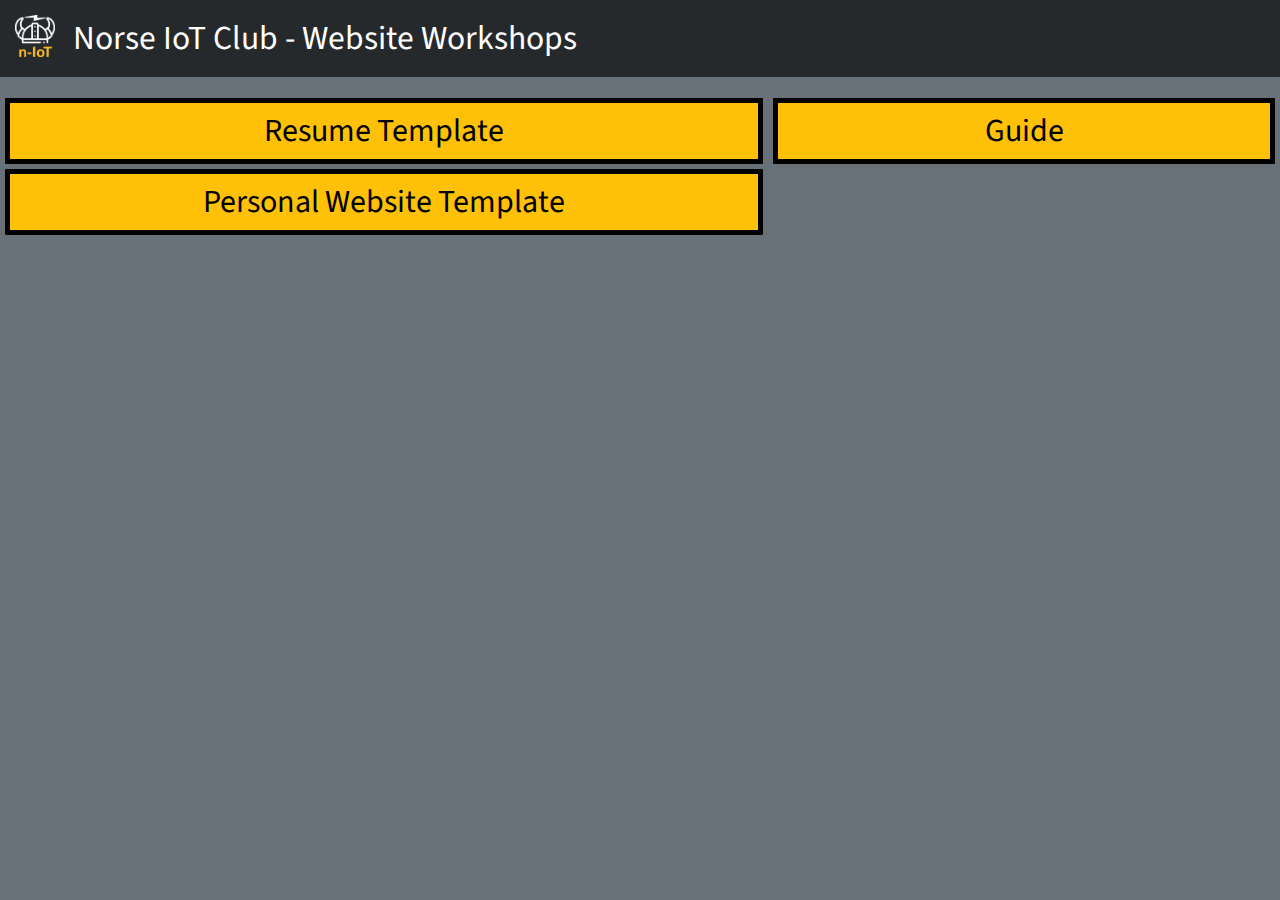
==== index.html @ 01bbc38e "Add personal website template and index" ====
<!DOCTYPE html>
<html>
    <head>
        <title>Norse IoT Club - Website Workshops</title>
        <link rel="stylesheet" href="web.css">
    </head>
    <body>
        <header>
            <img src="icon.png">
            <span>Norse IoT Club - Website Workshops</span>
            
        </header>
        <main>
            <div style="width: 60%;">
                <a target="_blank" href="Resume/">Resume Template</a>
                <a target="_blank" href="Personal/">Personal Website Template</a>

            </div>
            <div style="width: 40%;">
                <a target="_blank">Guide</a>
            </div>
        </main>
        
    </body>
</html>
---- web.css ----
@import url('https://fonts.googleapis.com/css2?family=Source+Sans+Pro:wght@400;700&display=swap');
.material-symbols-outlined {
    font-variation-settings:
        'FILL' 100,
        'wght' 400,
        'GRAD' 0,
        'opsz' 48
}
body {
    background-color: #687078;
}
main {
    padding-top: 1em;
    margin: auto;
    display: flex;
    flex-wrap: wrap;
    justify-content: center;
}

button, a {
    display: flex;
    border: #000 solid 5px;
    flex-direction: column;
    font-size: 2em;
    margin: 5px;
    background-color: #ffc107;
    cursor: pointer;
    padding: 5px;
    border-radius: 1px;
    height: max-content; 
    color: black;
    text-decoration: none;  
    text-align: center;

}
a i {
    font-size: 2em !important;
}
button:hover, a:hover, button:focus, a:focus, a:active {
    color: #000;
    background-color: #ffca2c;
    border-color: #5b5b5b;
}
#swipe {
    margin-right: 10px;
    height: 5em;
    border: transparent solid 5px;
    padding-left: 5px;
    
}
#swipe:focus {
    outline: solid 3px #ffca2c4a; 
    border-color: #ffc107;
}
#attendees {
    outline: none;
    margin: 0px;
    height: 90vh;
    background-color: #474c52;
    border: none;
    width: 35%;
    text-align: center;
    padding-top: 10px;
}

body {
    margin: 0;
    overflow: hidden;
}
body, #attendees, header {
    font-family: 'Source Sans Pro';
    color: white
}
#warning {
    width: 35%;
    padding: 10px;
    display: flex;
    position: fixed;
    bottom: 0;
    right: 0;
    background-color: #5a5a5a;
    color: #ffc107;
    text-align: center;
    min-height: 100px;
    align-items: center;
    justify-content: center;
    font-size: 50px;
    border: #ffc107 solid 5px;
    transition: background-color .1s, border-color .1s;
    
}
header img {
    height: 1.75em;
    padding-right: .75em;
}
header span {
    font-size: 1.4em
}
header {
    width: 100vmax;
    padding: 15px;
    background-color: #26292c;
    font-size: 1.5em;
    display: flex;
}
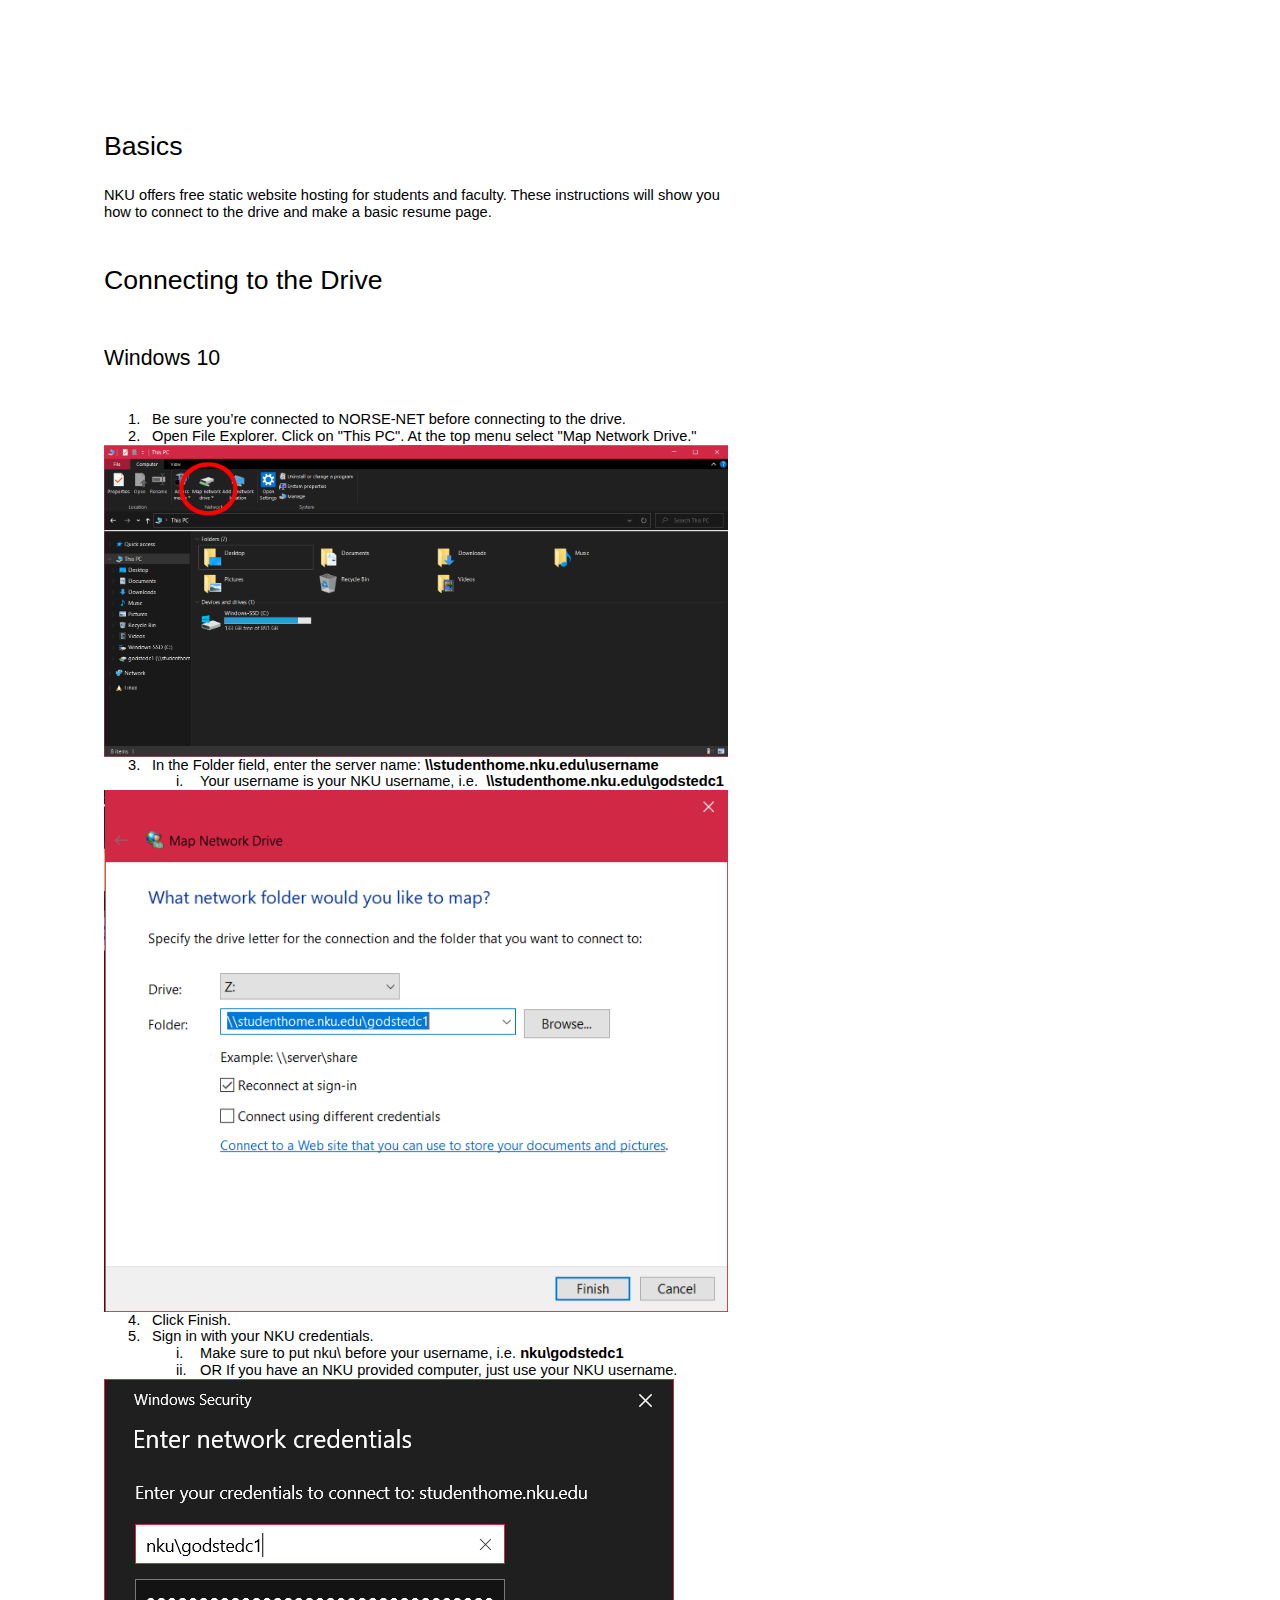
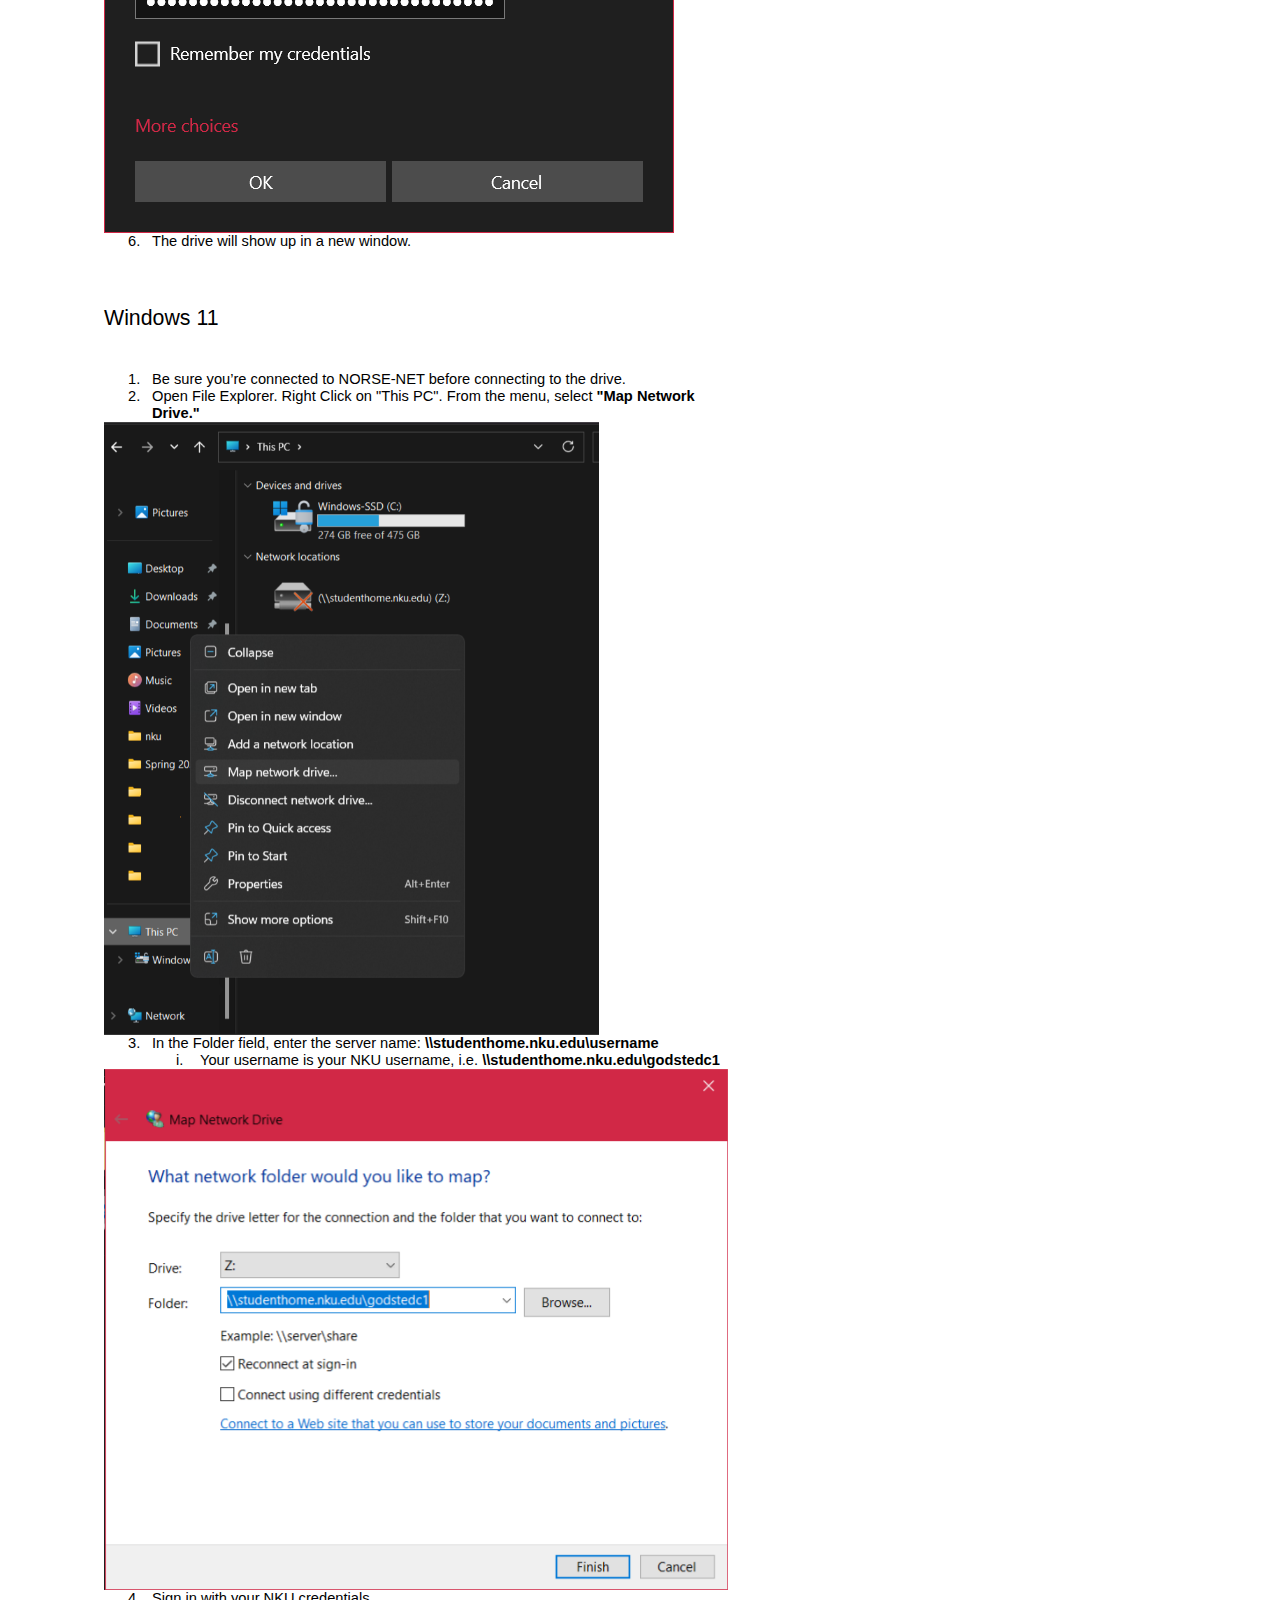
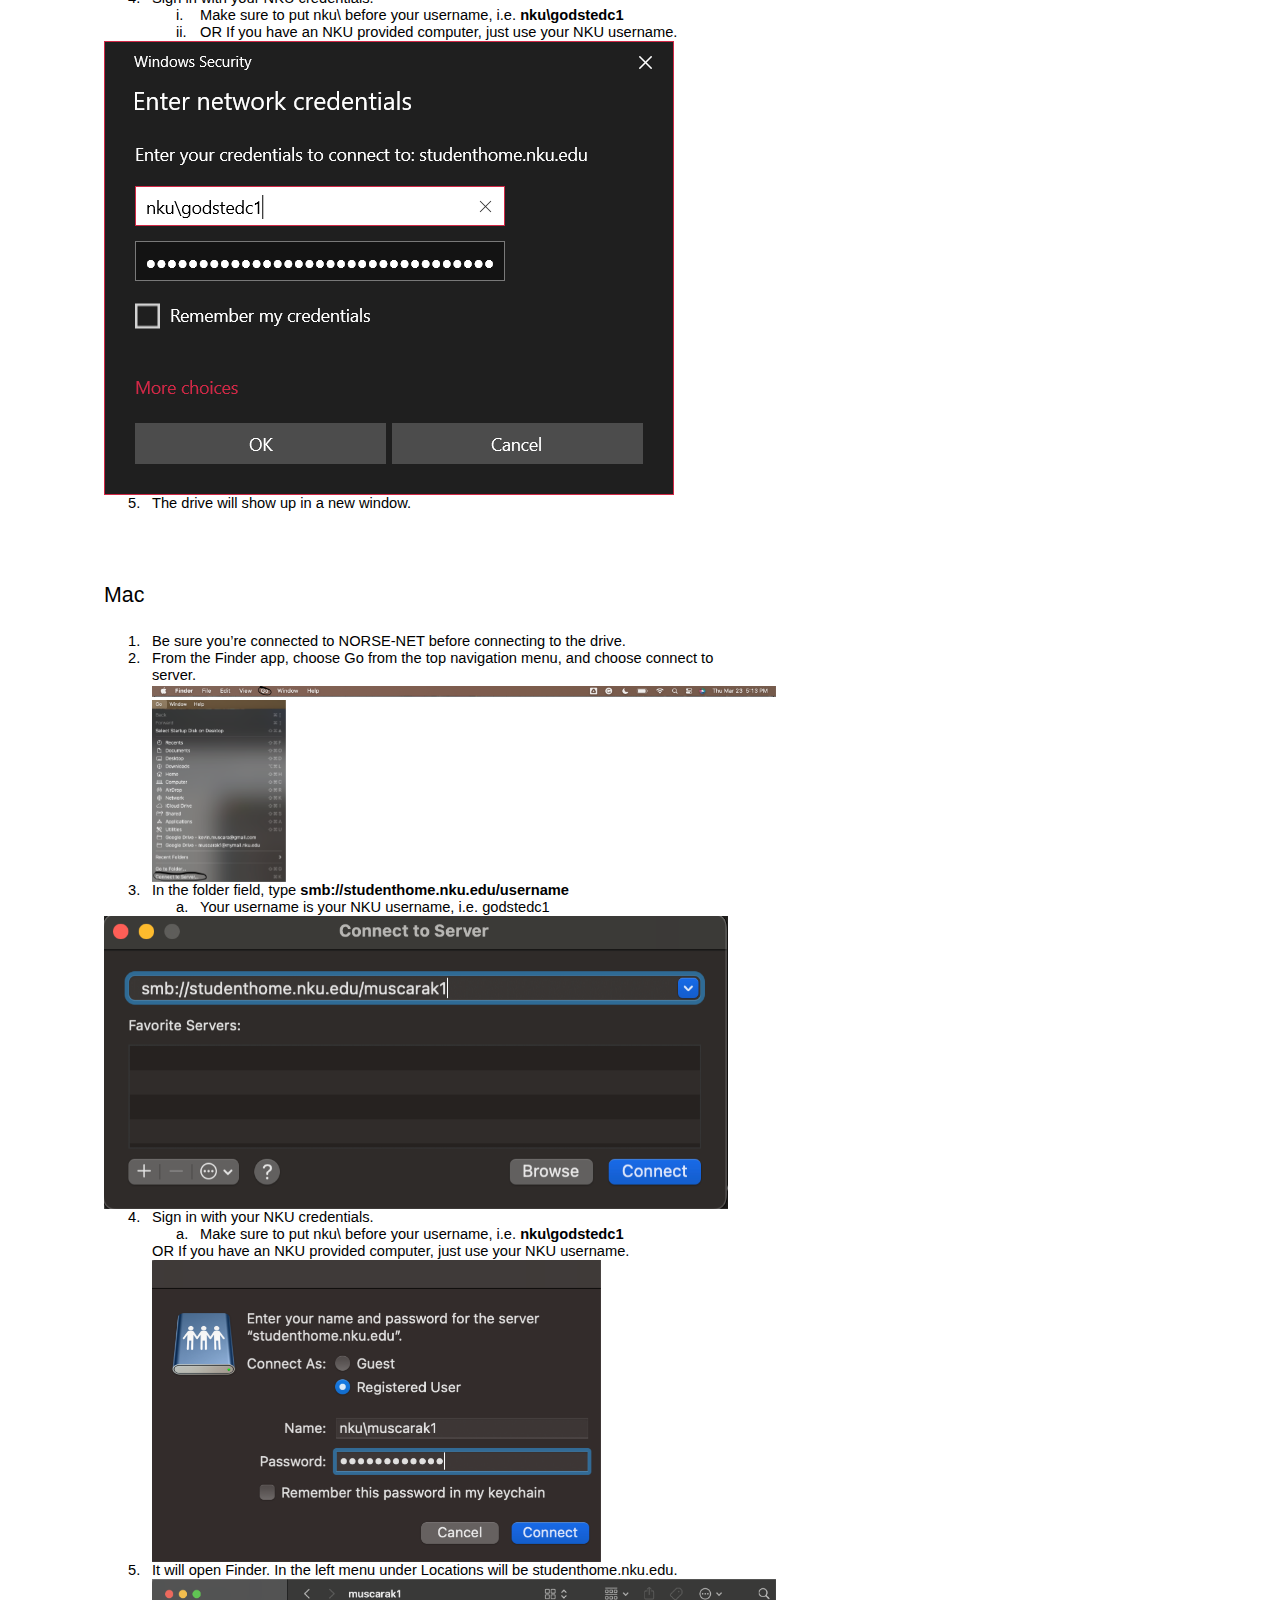
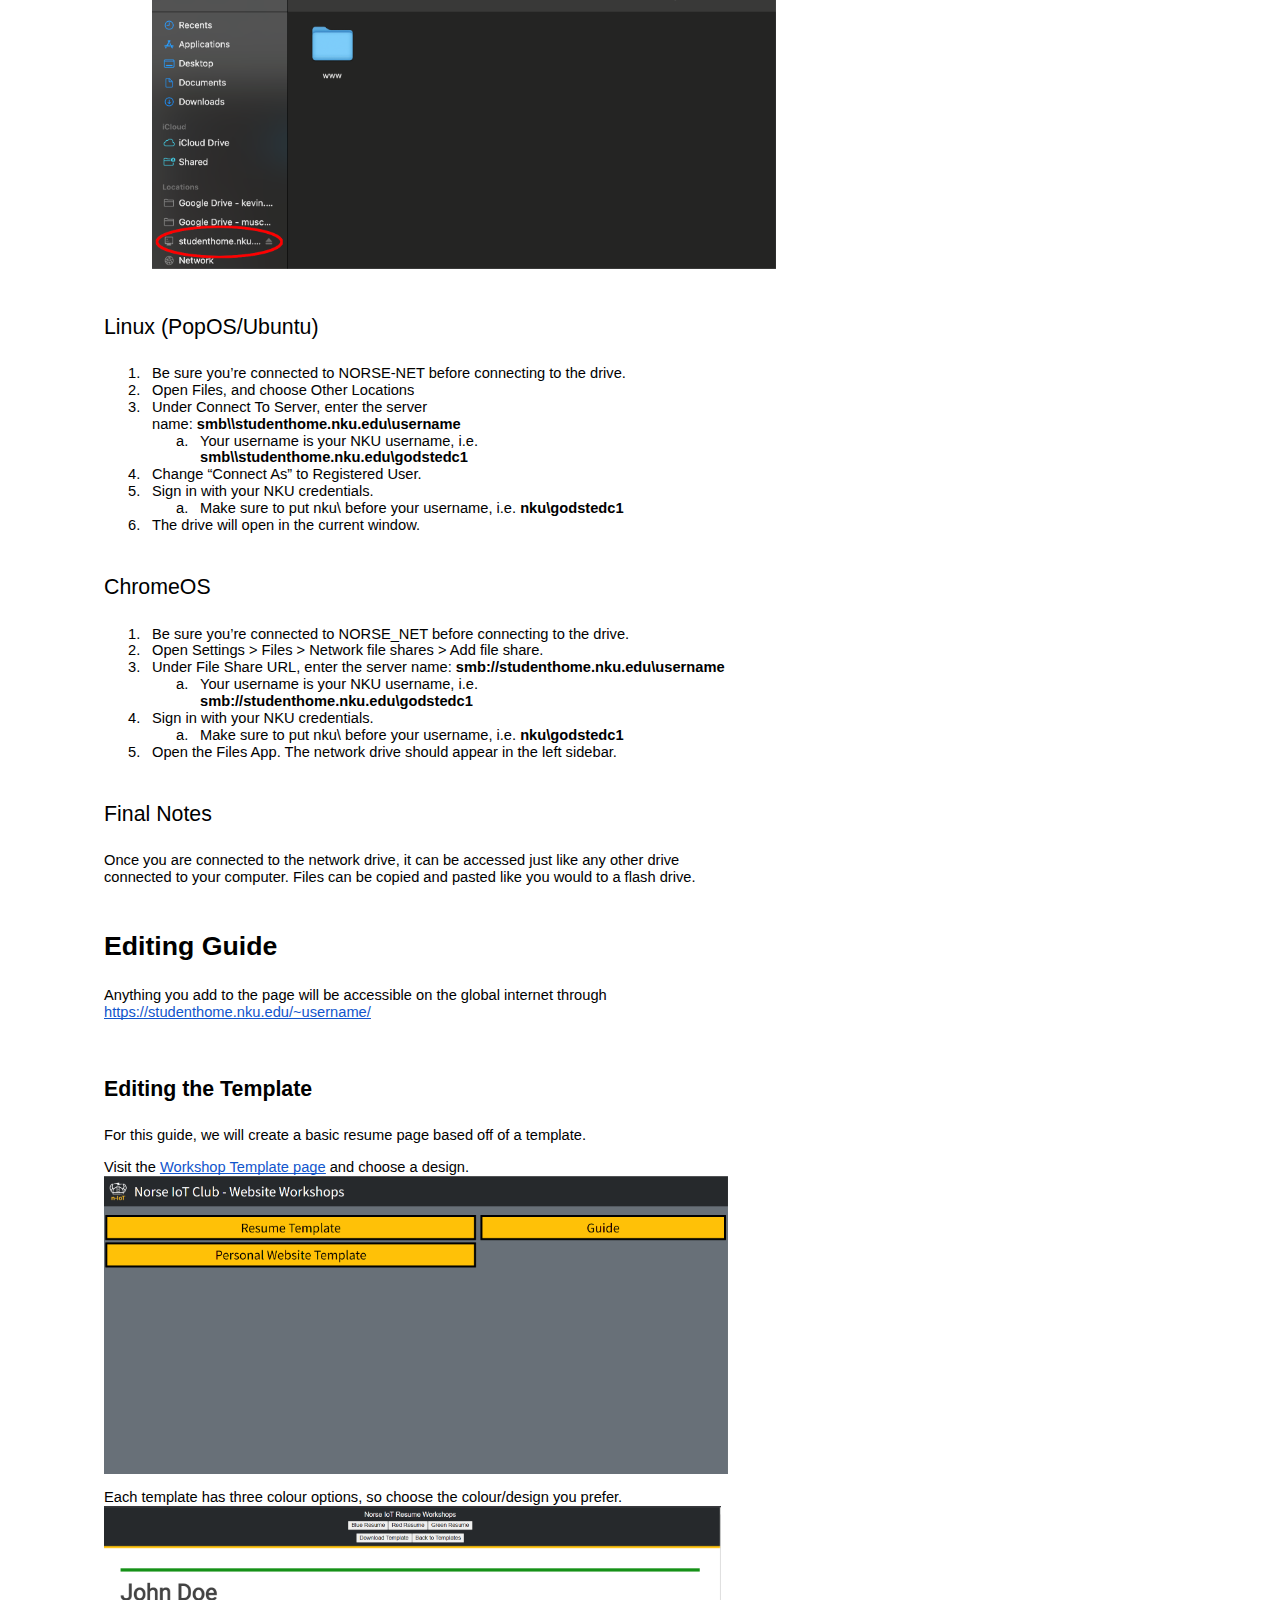
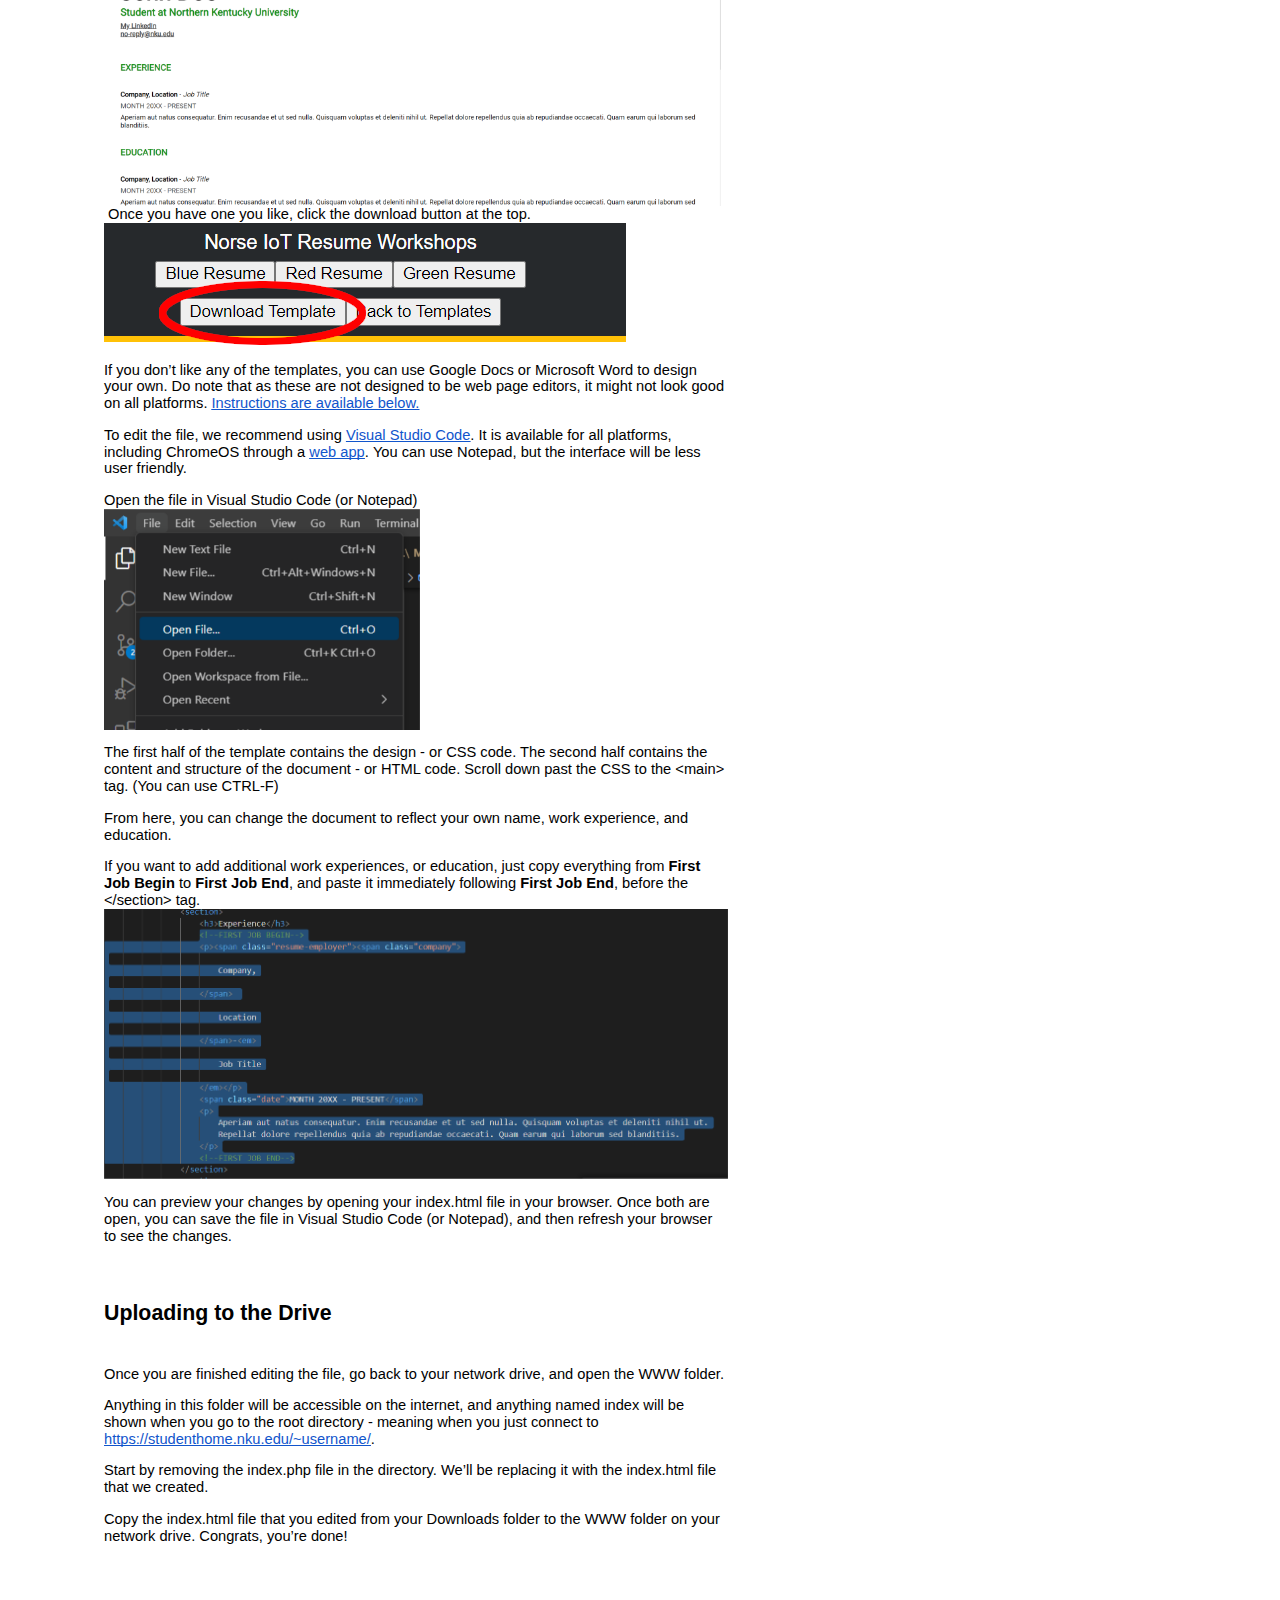
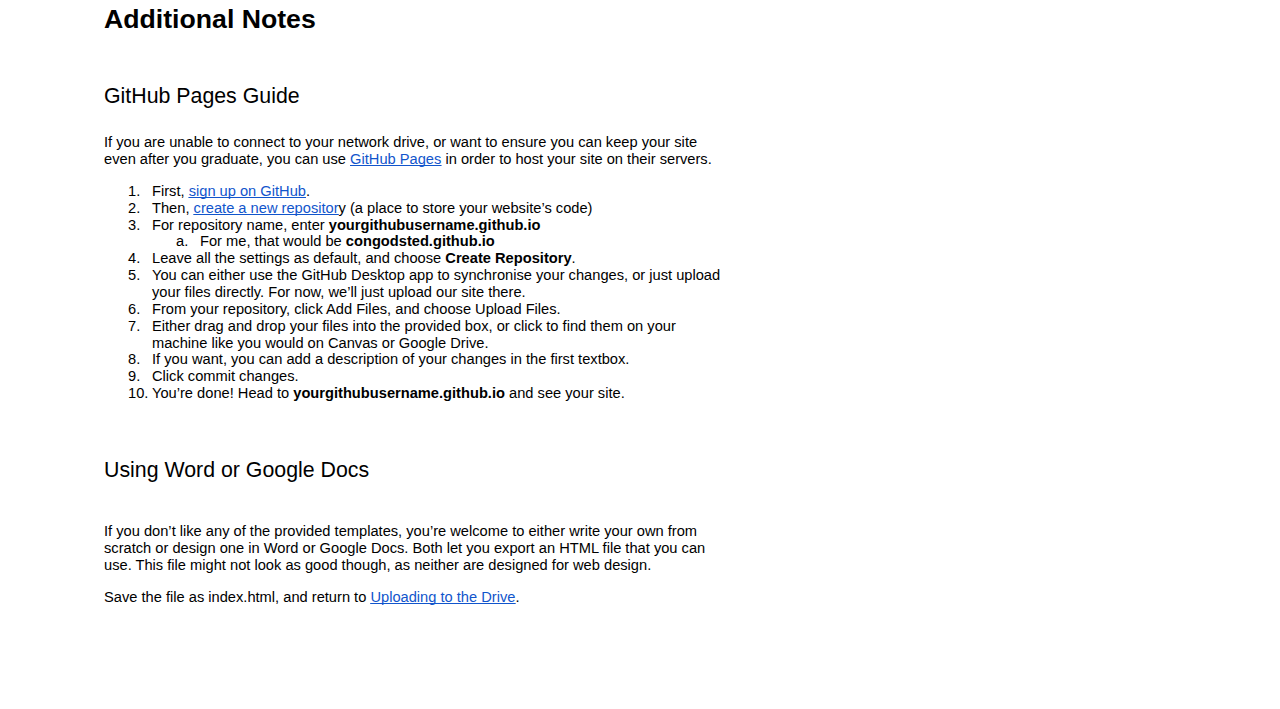
==== commit 57fddbc1: "Add files via upload" ====
--- a/index.html
+++ b/index.html
@@ -1,25 +1,1521 @@
-<!DOCTYPE html>
 <html>
-    <head>
-        <title>Norse IoT Club - Website Workshops</title>
-        <link rel="stylesheet" href="web.css">
-    </head>
-    <body>
-        <header>
-            <img src="icon.png">
-            <span>Norse IoT Club - Website Workshops</span>
-            
-        </header>
-        <main>
-            <div style="width: 60%;">
-                <a target="_blank" href="Resume/">Resume Template</a>
-                <a target="_blank" href="Personal/">Personal Website Template</a>
-
-            </div>
-            <div style="width: 40%;">
-                <a target="_blank">Guide</a>
-            </div>
-        </main>
-        
-    </body>
+
+<head>
+  <meta content="text/html; charset=UTF-8" http-equiv="content-type">
+  <style type="text/css">
+    ol.lst-kix_23hl7uy17y3-2.start {
+      counter-reset: lst-ctn-kix_23hl7uy17y3-2 0
+    }
+
+    ol.lst-kix_wlfaerv1vq77-2 {
+      list-style-type: none
+    }
+
+    ol.lst-kix_wlfaerv1vq77-3 {
+      list-style-type: none
+    }
+
+    ol.lst-kix_wlfaerv1vq77-0 {
+      list-style-type: none
+    }
+
+    ol.lst-kix_wlfaerv1vq77-1 {
+      list-style-type: none
+    }
+
+    .lst-kix_y6ap53i7rbox-0>li:before {
+      content: "" counter(lst-ctn-kix_y6ap53i7rbox-0, decimal) ". "
+    }
+
+    ol.lst-kix_b0ksw0l9qd6j-4.start {
+      counter-reset: lst-ctn-kix_b0ksw0l9qd6j-4 0
+    }
+
+    .lst-kix_y6ap53i7rbox-1>li:before {
+      content: "" counter(lst-ctn-kix_y6ap53i7rbox-1, lower-roman) ". "
+    }
+
+    .lst-kix_y6ap53i7rbox-3>li:before {
+      content: "" counter(lst-ctn-kix_y6ap53i7rbox-3, decimal) ". "
+    }
+
+    .lst-kix_b0ksw0l9qd6j-0>li {
+      counter-increment: lst-ctn-kix_b0ksw0l9qd6j-0
+    }
+
+    .lst-kix_y6ap53i7rbox-2>li:before {
+      content: "" counter(lst-ctn-kix_y6ap53i7rbox-2, lower-roman) ". "
+    }
+
+    .lst-kix_y6ap53i7rbox-4>li:before {
+      content: "" counter(lst-ctn-kix_y6ap53i7rbox-4, lower-latin) ". "
+    }
+
+    .lst-kix_wlfaerv1vq77-2>li {
+      counter-increment: lst-ctn-kix_wlfaerv1vq77-2
+    }
+
+    ol.lst-kix_wlfaerv1vq77-6 {
+      list-style-type: none
+    }
+
+    ol.lst-kix_wlfaerv1vq77-7 {
+      list-style-type: none
+    }
+
+    .lst-kix_y6ap53i7rbox-6>li:before {
+      content: "" counter(lst-ctn-kix_y6ap53i7rbox-6, decimal) ". "
+    }
+
+    ol.lst-kix_wlfaerv1vq77-4 {
+      list-style-type: none
+    }
+
+    ol.lst-kix_wlfaerv1vq77-5 {
+      list-style-type: none
+    }
+
+    ol.lst-kix_k5ww9kbgwbz7-6.start {
+      counter-reset: lst-ctn-kix_k5ww9kbgwbz7-6 0
+    }
+
+    .lst-kix_y6ap53i7rbox-5>li:before {
+      content: "" counter(lst-ctn-kix_y6ap53i7rbox-5, lower-roman) ". "
+    }
+
+    .lst-kix_23hl7uy17y3-2>li {
+      counter-increment: lst-ctn-kix_23hl7uy17y3-2
+    }
+
+    ol.lst-kix_wlfaerv1vq77-8 {
+      list-style-type: none
+    }
+
+    ol.lst-kix_y6ap53i7rbox-4.start {
+      counter-reset: lst-ctn-kix_y6ap53i7rbox-4 0
+    }
+
+    ol.lst-kix_wlfaerv1vq77-1.start {
+      counter-reset: lst-ctn-kix_wlfaerv1vq77-1 0
+    }
+
+    .lst-kix_5nti3byuujs8-4>li {
+      counter-increment: lst-ctn-kix_5nti3byuujs8-4
+    }
+
+    ol.lst-kix_5nti3byuujs8-8.start {
+      counter-reset: lst-ctn-kix_5nti3byuujs8-8 0
+    }
+
+    .lst-kix_23hl7uy17y3-0>li {
+      counter-increment: lst-ctn-kix_23hl7uy17y3-0
+    }
+
+    ol.lst-kix_k5ww9kbgwbz7-6 {
+      list-style-type: none
+    }
+
+    ol.lst-kix_k5ww9kbgwbz7-7 {
+      list-style-type: none
+    }
+
+    ol.lst-kix_k5ww9kbgwbz7-8 {
+      list-style-type: none
+    }
+
+    ol.lst-kix_wlfaerv1vq77-0.start {
+      counter-reset: lst-ctn-kix_wlfaerv1vq77-0 0
+    }
+
+    ol.lst-kix_k5ww9kbgwbz7-2 {
+      list-style-type: none
+    }
+
+    ol.lst-kix_23hl7uy17y3-7.start {
+      counter-reset: lst-ctn-kix_23hl7uy17y3-7 0
+    }
+
+    ol.lst-kix_k5ww9kbgwbz7-3 {
+      list-style-type: none
+    }
+
+    ol.lst-kix_k5ww9kbgwbz7-4 {
+      list-style-type: none
+    }
+
+    .lst-kix_k5ww9kbgwbz7-8>li {
+      counter-increment: lst-ctn-kix_k5ww9kbgwbz7-8
+    }
+
+    ol.lst-kix_k5ww9kbgwbz7-5 {
+      list-style-type: none
+    }
+
+    ol.lst-kix_y6ap53i7rbox-5.start {
+      counter-reset: lst-ctn-kix_y6ap53i7rbox-5 0
+    }
+
+    .lst-kix_23hl7uy17y3-6>li {
+      counter-increment: lst-ctn-kix_23hl7uy17y3-6
+    }
+
+    ol.lst-kix_k5ww9kbgwbz7-0 {
+      list-style-type: none
+    }
+
+    ol.lst-kix_k5ww9kbgwbz7-1 {
+      list-style-type: none
+    }
+
+    ol.lst-kix_wlfaerv1vq77-7.start {
+      counter-reset: lst-ctn-kix_wlfaerv1vq77-7 0
+    }
+
+    ol.lst-kix_5nti3byuujs8-2.start {
+      counter-reset: lst-ctn-kix_5nti3byuujs8-2 0
+    }
+
+    .lst-kix_5nti3byuujs8-0>li {
+      counter-increment: lst-ctn-kix_5nti3byuujs8-0
+    }
+
+    .lst-kix_5nti3byuujs8-6>li {
+      counter-increment: lst-ctn-kix_5nti3byuujs8-6
+    }
+
+    .lst-kix_y6ap53i7rbox-6>li {
+      counter-increment: lst-ctn-kix_y6ap53i7rbox-6
+    }
+
+    ol.lst-kix_k5ww9kbgwbz7-1.start {
+      counter-reset: lst-ctn-kix_k5ww9kbgwbz7-1 0
+    }
+
+    ol.lst-kix_23hl7uy17y3-8.start {
+      counter-reset: lst-ctn-kix_23hl7uy17y3-8 0
+    }
+
+    .lst-kix_y6ap53i7rbox-7>li:before {
+      content: "" counter(lst-ctn-kix_y6ap53i7rbox-7, lower-latin) ". "
+    }
+
+    .lst-kix_y6ap53i7rbox-8>li:before {
+      content: "" counter(lst-ctn-kix_y6ap53i7rbox-8, lower-roman) ". "
+    }
+
+    ol.lst-kix_23hl7uy17y3-1.start {
+      counter-reset: lst-ctn-kix_23hl7uy17y3-1 0
+    }
+
+    ol.lst-kix_wlfaerv1vq77-6.start {
+      counter-reset: lst-ctn-kix_wlfaerv1vq77-6 0
+    }
+
+    ol.lst-kix_y6ap53i7rbox-8 {
+      list-style-type: none
+    }
+
+    ol.lst-kix_y6ap53i7rbox-0.start {
+      counter-reset: lst-ctn-kix_y6ap53i7rbox-0 0
+    }
+
+    ol.lst-kix_y6ap53i7rbox-6 {
+      list-style-type: none
+    }
+
+    ol.lst-kix_y6ap53i7rbox-7 {
+      list-style-type: none
+    }
+
+    ol.lst-kix_y6ap53i7rbox-4 {
+      list-style-type: none
+    }
+
+    ol.lst-kix_23hl7uy17y3-8 {
+      list-style-type: none
+    }
+
+    ol.lst-kix_k5ww9kbgwbz7-7.start {
+      counter-reset: lst-ctn-kix_k5ww9kbgwbz7-7 0
+    }
+
+    ol.lst-kix_y6ap53i7rbox-5 {
+      list-style-type: none
+    }
+
+    ol.lst-kix_23hl7uy17y3-7 {
+      list-style-type: none
+    }
+
+    ol.lst-kix_y6ap53i7rbox-2 {
+      list-style-type: none
+    }
+
+    ol.lst-kix_23hl7uy17y3-6 {
+      list-style-type: none
+    }
+
+    ol.lst-kix_y6ap53i7rbox-3 {
+      list-style-type: none
+    }
+
+    ol.lst-kix_23hl7uy17y3-5 {
+      list-style-type: none
+    }
+
+    ol.lst-kix_y6ap53i7rbox-0 {
+      list-style-type: none
+    }
+
+    ol.lst-kix_y6ap53i7rbox-1 {
+      list-style-type: none
+    }
+
+    ol.lst-kix_k5ww9kbgwbz7-0.start {
+      counter-reset: lst-ctn-kix_k5ww9kbgwbz7-0 0
+    }
+
+    ol.lst-kix_23hl7uy17y3-0 {
+      list-style-type: none
+    }
+
+    ol.lst-kix_5nti3byuujs8-3.start {
+      counter-reset: lst-ctn-kix_5nti3byuujs8-3 0
+    }
+
+    .lst-kix_b0ksw0l9qd6j-2>li {
+      counter-increment: lst-ctn-kix_b0ksw0l9qd6j-2
+    }
+
+    ol.lst-kix_23hl7uy17y3-4 {
+      list-style-type: none
+    }
+
+    ol.lst-kix_23hl7uy17y3-3 {
+      list-style-type: none
+    }
+
+    ol.lst-kix_23hl7uy17y3-2 {
+      list-style-type: none
+    }
+
+    .lst-kix_wlfaerv1vq77-4>li {
+      counter-increment: lst-ctn-kix_wlfaerv1vq77-4
+    }
+
+    ol.lst-kix_23hl7uy17y3-1 {
+      list-style-type: none
+    }
+
+    ol.lst-kix_b0ksw0l9qd6j-0 {
+      list-style-type: none
+    }
+
+    ol.lst-kix_b0ksw0l9qd6j-1 {
+      list-style-type: none
+    }
+
+    ol.lst-kix_b0ksw0l9qd6j-2 {
+      list-style-type: none
+    }
+
+    ol.lst-kix_wlfaerv1vq77-5.start {
+      counter-reset: lst-ctn-kix_wlfaerv1vq77-5 0
+    }
+
+    ol.lst-kix_b0ksw0l9qd6j-3 {
+      list-style-type: none
+    }
+
+    .lst-kix_wlfaerv1vq77-0>li:before {
+      content: "" counter(lst-ctn-kix_wlfaerv1vq77-0, decimal) ". "
+    }
+
+    ol.lst-kix_wlfaerv1vq77-2.start {
+      counter-reset: lst-ctn-kix_wlfaerv1vq77-2 0
+    }
+
+    .lst-kix_wlfaerv1vq77-2>li:before {
+      content: "" counter(lst-ctn-kix_wlfaerv1vq77-2, lower-roman) ". "
+    }
+
+    .lst-kix_wlfaerv1vq77-6>li:before {
+      content: "" counter(lst-ctn-kix_wlfaerv1vq77-6, decimal) ". "
+    }
+
+    .lst-kix_23hl7uy17y3-7>li:before {
+      content: "" counter(lst-ctn-kix_23hl7uy17y3-7, lower-latin) ". "
+    }
+
+    .lst-kix_wlfaerv1vq77-4>li:before {
+      content: "" counter(lst-ctn-kix_wlfaerv1vq77-4, lower-latin) ". "
+    }
+
+    .lst-kix_wlfaerv1vq77-8>li:before {
+      content: "" counter(lst-ctn-kix_wlfaerv1vq77-8, lower-roman) ". "
+    }
+
+    .lst-kix_b0ksw0l9qd6j-4>li {
+      counter-increment: lst-ctn-kix_b0ksw0l9qd6j-4
+    }
+
+    ol.lst-kix_b0ksw0l9qd6j-0.start {
+      counter-reset: lst-ctn-kix_b0ksw0l9qd6j-0 0
+    }
+
+    ol.lst-kix_5nti3byuujs8-1.start {
+      counter-reset: lst-ctn-kix_5nti3byuujs8-1 0
+    }
+
+    .lst-kix_y6ap53i7rbox-4>li {
+      counter-increment: lst-ctn-kix_y6ap53i7rbox-4
+    }
+
+    .lst-kix_k5ww9kbgwbz7-6>li {
+      counter-increment: lst-ctn-kix_k5ww9kbgwbz7-6
+    }
+
+    ol.lst-kix_k5ww9kbgwbz7-2.start {
+      counter-reset: lst-ctn-kix_k5ww9kbgwbz7-2 0
+    }
+
+    ol.lst-kix_k5ww9kbgwbz7-5.start {
+      counter-reset: lst-ctn-kix_k5ww9kbgwbz7-5 0
+    }
+
+    .lst-kix_wlfaerv1vq77-6>li {
+      counter-increment: lst-ctn-kix_wlfaerv1vq77-6
+    }
+
+    ol.lst-kix_y6ap53i7rbox-8.start {
+      counter-reset: lst-ctn-kix_y6ap53i7rbox-8 0
+    }
+
+    .lst-kix_b0ksw0l9qd6j-0>li:before {
+      content: "" counter(lst-ctn-kix_b0ksw0l9qd6j-0, decimal) ". "
+    }
+
+    .lst-kix_b0ksw0l9qd6j-2>li:before {
+      content: "" counter(lst-ctn-kix_b0ksw0l9qd6j-2, lower-roman) ". "
+    }
+
+    .lst-kix_wlfaerv1vq77-0>li {
+      counter-increment: lst-ctn-kix_wlfaerv1vq77-0
+    }
+
+    .lst-kix_b0ksw0l9qd6j-3>li {
+      counter-increment: lst-ctn-kix_b0ksw0l9qd6j-3
+    }
+
+    .lst-kix_wlfaerv1vq77-5>li {
+      counter-increment: lst-ctn-kix_wlfaerv1vq77-5
+    }
+
+    .lst-kix_k5ww9kbgwbz7-1>li {
+      counter-increment: lst-ctn-kix_k5ww9kbgwbz7-1
+    }
+
+    .lst-kix_23hl7uy17y3-4>li {
+      counter-increment: lst-ctn-kix_23hl7uy17y3-4
+    }
+
+    ol.lst-kix_k5ww9kbgwbz7-4.start {
+      counter-reset: lst-ctn-kix_k5ww9kbgwbz7-4 0
+    }
+
+    .lst-kix_7acc515e2m43-1>li:before {
+      content: "\0025cb  "
+    }
+
+    .lst-kix_k5ww9kbgwbz7-7>li {
+      counter-increment: lst-ctn-kix_k5ww9kbgwbz7-7
+    }
+
+    .lst-kix_7acc515e2m43-3>li:before {
+      content: "\0025cf  "
+    }
+
+    .lst-kix_5nti3byuujs8-5>li {
+      counter-increment: lst-ctn-kix_5nti3byuujs8-5
+    }
+
+    .lst-kix_7acc515e2m43-5>li:before {
+      content: "\0025a0  "
+    }
+
+    .lst-kix_y6ap53i7rbox-5>li {
+      counter-increment: lst-ctn-kix_y6ap53i7rbox-5
+    }
+
+    .lst-kix_b0ksw0l9qd6j-8>li:before {
+      content: "" counter(lst-ctn-kix_b0ksw0l9qd6j-8, lower-roman) ". "
+    }
+
+    .lst-kix_b0ksw0l9qd6j-4>li:before {
+      content: "" counter(lst-ctn-kix_b0ksw0l9qd6j-4, lower-latin) ". "
+    }
+
+    .lst-kix_b0ksw0l9qd6j-6>li:before {
+      content: "" counter(lst-ctn-kix_b0ksw0l9qd6j-6, decimal) ". "
+    }
+
+    .lst-kix_7acc515e2m43-7>li:before {
+      content: "\0025cb  "
+    }
+
+    ol.lst-kix_wlfaerv1vq77-3.start {
+      counter-reset: lst-ctn-kix_wlfaerv1vq77-3 0
+    }
+
+    ol.lst-kix_5nti3byuujs8-3 {
+      list-style-type: none
+    }
+
+    ol.lst-kix_5nti3byuujs8-2 {
+      list-style-type: none
+    }
+
+    ol.lst-kix_5nti3byuujs8-1 {
+      list-style-type: none
+    }
+
+    .lst-kix_5nti3byuujs8-0>li:before {
+      content: "" counter(lst-ctn-kix_5nti3byuujs8-0, decimal) ". "
+    }
+
+    ol.lst-kix_5nti3byuujs8-0 {
+      list-style-type: none
+    }
+
+    .lst-kix_5nti3byuujs8-2>li:before {
+      content: "" counter(lst-ctn-kix_5nti3byuujs8-2, lower-roman) ". "
+    }
+
+    .lst-kix_wlfaerv1vq77-3>li {
+      counter-increment: lst-ctn-kix_wlfaerv1vq77-3
+    }
+
+    .lst-kix_5nti3byuujs8-1>li:before {
+      content: "" counter(lst-ctn-kix_5nti3byuujs8-1, lower-latin) ". "
+    }
+
+    .lst-kix_5nti3byuujs8-5>li:before {
+      content: "" counter(lst-ctn-kix_5nti3byuujs8-5, lower-roman) ". "
+    }
+
+    ol.lst-kix_5nti3byuujs8-0.start {
+      counter-reset: lst-ctn-kix_5nti3byuujs8-0 0
+    }
+
+    .lst-kix_5nti3byuujs8-4>li:before {
+      content: "" counter(lst-ctn-kix_5nti3byuujs8-4, lower-latin) ". "
+    }
+
+    .lst-kix_k5ww9kbgwbz7-0>li {
+      counter-increment: lst-ctn-kix_k5ww9kbgwbz7-0
+    }
+
+    ol.lst-kix_k5ww9kbgwbz7-3.start {
+      counter-reset: lst-ctn-kix_k5ww9kbgwbz7-3 0
+    }
+
+    .lst-kix_5nti3byuujs8-3>li:before {
+      content: "" counter(lst-ctn-kix_5nti3byuujs8-3, decimal) ". "
+    }
+
+    .lst-kix_5nti3byuujs8-8>li:before {
+      content: "" counter(lst-ctn-kix_5nti3byuujs8-8, lower-roman) ". "
+    }
+
+    ol.lst-kix_23hl7uy17y3-5.start {
+      counter-reset: lst-ctn-kix_23hl7uy17y3-5 0
+    }
+
+    .lst-kix_5nti3byuujs8-6>li:before {
+      content: "" counter(lst-ctn-kix_5nti3byuujs8-6, decimal) ". "
+    }
+
+    ol.lst-kix_5nti3byuujs8-8 {
+      list-style-type: none
+    }
+
+    ol.lst-kix_b0ksw0l9qd6j-7.start {
+      counter-reset: lst-ctn-kix_b0ksw0l9qd6j-7 0
+    }
+
+    .lst-kix_5nti3byuujs8-7>li:before {
+      content: "" counter(lst-ctn-kix_5nti3byuujs8-7, lower-latin) ". "
+    }
+
+    ol.lst-kix_5nti3byuujs8-7 {
+      list-style-type: none
+    }
+
+    ol.lst-kix_5nti3byuujs8-6 {
+      list-style-type: none
+    }
+
+    ol.lst-kix_y6ap53i7rbox-7.start {
+      counter-reset: lst-ctn-kix_y6ap53i7rbox-7 0
+    }
+
+    .lst-kix_5nti3byuujs8-3>li {
+      counter-increment: lst-ctn-kix_5nti3byuujs8-3
+    }
+
+    ol.lst-kix_5nti3byuujs8-5 {
+      list-style-type: none
+    }
+
+    ol.lst-kix_5nti3byuujs8-4 {
+      list-style-type: none
+    }
+
+    ol.lst-kix_wlfaerv1vq77-4.start {
+      counter-reset: lst-ctn-kix_wlfaerv1vq77-4 0
+    }
+
+    .lst-kix_b0ksw0l9qd6j-1>li {
+      counter-increment: lst-ctn-kix_b0ksw0l9qd6j-1
+    }
+
+    .lst-kix_y6ap53i7rbox-7>li {
+      counter-increment: lst-ctn-kix_y6ap53i7rbox-7
+    }
+
+    .lst-kix_23hl7uy17y3-3>li {
+      counter-increment: lst-ctn-kix_23hl7uy17y3-3
+    }
+
+    .lst-kix_5nti3byuujs8-1>li {
+      counter-increment: lst-ctn-kix_5nti3byuujs8-1
+    }
+
+    .lst-kix_k5ww9kbgwbz7-4>li:before {
+      content: "" counter(lst-ctn-kix_k5ww9kbgwbz7-4, lower-latin) ". "
+    }
+
+    .lst-kix_k5ww9kbgwbz7-5>li:before {
+      content: "" counter(lst-ctn-kix_k5ww9kbgwbz7-5, lower-roman) ". "
+    }
+
+    .lst-kix_b0ksw0l9qd6j-8>li {
+      counter-increment: lst-ctn-kix_b0ksw0l9qd6j-8
+    }
+
+    .lst-kix_k5ww9kbgwbz7-3>li:before {
+      content: "" counter(lst-ctn-kix_k5ww9kbgwbz7-3, decimal) ". "
+    }
+
+    .lst-kix_k5ww9kbgwbz7-7>li:before {
+      content: "" counter(lst-ctn-kix_k5ww9kbgwbz7-7, lower-latin) ". "
+    }
+
+    .lst-kix_y6ap53i7rbox-0>li {
+      counter-increment: lst-ctn-kix_y6ap53i7rbox-0
+    }
+
+    ol.lst-kix_y6ap53i7rbox-1.start {
+      counter-reset: lst-ctn-kix_y6ap53i7rbox-1 0
+    }
+
+    .lst-kix_k5ww9kbgwbz7-0>li:before {
+      content: "" counter(lst-ctn-kix_k5ww9kbgwbz7-0, decimal) ". "
+    }
+
+    .lst-kix_k5ww9kbgwbz7-1>li:before {
+      content: "" counter(lst-ctn-kix_k5ww9kbgwbz7-1, lower-latin) ". "
+    }
+
+    .lst-kix_k5ww9kbgwbz7-8>li:before {
+      content: "" counter(lst-ctn-kix_k5ww9kbgwbz7-8, lower-roman) ". "
+    }
+
+    .lst-kix_k5ww9kbgwbz7-2>li {
+      counter-increment: lst-ctn-kix_k5ww9kbgwbz7-2
+    }
+
+    .lst-kix_k5ww9kbgwbz7-2>li:before {
+      content: "" counter(lst-ctn-kix_k5ww9kbgwbz7-2, lower-roman) ". "
+    }
+
+    ol.lst-kix_k5ww9kbgwbz7-8.start {
+      counter-reset: lst-ctn-kix_k5ww9kbgwbz7-8 0
+    }
+
+    .lst-kix_23hl7uy17y3-0>li:before {
+      content: "" counter(lst-ctn-kix_23hl7uy17y3-0, decimal) ". "
+    }
+
+    .lst-kix_23hl7uy17y3-1>li:before {
+      content: "" counter(lst-ctn-kix_23hl7uy17y3-1, lower-roman) ". "
+    }
+
+    .lst-kix_23hl7uy17y3-2>li:before {
+      content: "" counter(lst-ctn-kix_23hl7uy17y3-2, lower-roman) ". "
+    }
+
+    .lst-kix_23hl7uy17y3-4>li:before {
+      content: "" counter(lst-ctn-kix_23hl7uy17y3-4, lower-latin) ". "
+    }
+
+    .lst-kix_23hl7uy17y3-3>li:before {
+      content: "" counter(lst-ctn-kix_23hl7uy17y3-3, decimal) ". "
+    }
+
+    .lst-kix_23hl7uy17y3-5>li:before {
+      content: "" counter(lst-ctn-kix_23hl7uy17y3-5, lower-roman) ". "
+    }
+
+    ol.lst-kix_23hl7uy17y3-0.start {
+      counter-reset: lst-ctn-kix_23hl7uy17y3-0 0
+    }
+
+    ol.lst-kix_b0ksw0l9qd6j-2.start {
+      counter-reset: lst-ctn-kix_b0ksw0l9qd6j-2 0
+    }
+
+    .lst-kix_23hl7uy17y3-5>li {
+      counter-increment: lst-ctn-kix_23hl7uy17y3-5
+    }
+
+    .lst-kix_wlfaerv1vq77-7>li {
+      counter-increment: lst-ctn-kix_wlfaerv1vq77-7
+    }
+
+    ul.lst-kix_7acc515e2m43-5 {
+      list-style-type: none
+    }
+
+    ol.lst-kix_b0ksw0l9qd6j-8.start {
+      counter-reset: lst-ctn-kix_b0ksw0l9qd6j-8 0
+    }
+
+    ul.lst-kix_7acc515e2m43-6 {
+      list-style-type: none
+    }
+
+    ul.lst-kix_7acc515e2m43-7 {
+      list-style-type: none
+    }
+
+    ul.lst-kix_7acc515e2m43-8 {
+      list-style-type: none
+    }
+
+    ul.lst-kix_7acc515e2m43-1 {
+      list-style-type: none
+    }
+
+    ul.lst-kix_7acc515e2m43-2 {
+      list-style-type: none
+    }
+
+    ul.lst-kix_7acc515e2m43-3 {
+      list-style-type: none
+    }
+
+    ul.lst-kix_7acc515e2m43-4 {
+      list-style-type: none
+    }
+
+    ol.lst-kix_y6ap53i7rbox-6.start {
+      counter-reset: lst-ctn-kix_y6ap53i7rbox-6 0
+    }
+
+    ul.lst-kix_7acc515e2m43-0 {
+      list-style-type: none
+    }
+
+    ol.lst-kix_b0ksw0l9qd6j-1.start {
+      counter-reset: lst-ctn-kix_b0ksw0l9qd6j-1 0
+    }
+
+    ol.lst-kix_b0ksw0l9qd6j-8 {
+      list-style-type: none
+    }
+
+    .lst-kix_wlfaerv1vq77-1>li {
+      counter-increment: lst-ctn-kix_wlfaerv1vq77-1
+    }
+
+    ol.lst-kix_b0ksw0l9qd6j-4 {
+      list-style-type: none
+    }
+
+    .lst-kix_b0ksw0l9qd6j-5>li {
+      counter-increment: lst-ctn-kix_b0ksw0l9qd6j-5
+    }
+
+    ol.lst-kix_b0ksw0l9qd6j-5 {
+      list-style-type: none
+    }
+
+    .lst-kix_k5ww9kbgwbz7-6>li:before {
+      content: "" counter(lst-ctn-kix_k5ww9kbgwbz7-6, decimal) ". "
+    }
+
+    ol.lst-kix_b0ksw0l9qd6j-6 {
+      list-style-type: none
+    }
+
+    ol.lst-kix_b0ksw0l9qd6j-7 {
+      list-style-type: none
+    }
+
+    ol.lst-kix_y6ap53i7rbox-3.start {
+      counter-reset: lst-ctn-kix_y6ap53i7rbox-3 0
+    }
+
+    .lst-kix_k5ww9kbgwbz7-5>li {
+      counter-increment: lst-ctn-kix_k5ww9kbgwbz7-5
+    }
+
+    .lst-kix_b0ksw0l9qd6j-6>li {
+      counter-increment: lst-ctn-kix_b0ksw0l9qd6j-6
+    }
+
+    ol.lst-kix_5nti3byuujs8-7.start {
+      counter-reset: lst-ctn-kix_5nti3byuujs8-7 0
+    }
+
+    .lst-kix_23hl7uy17y3-8>li {
+      counter-increment: lst-ctn-kix_23hl7uy17y3-8
+    }
+
+    .lst-kix_wlfaerv1vq77-3>li:before {
+      content: "" counter(lst-ctn-kix_wlfaerv1vq77-3, decimal) ". "
+    }
+
+    .lst-kix_y6ap53i7rbox-3>li {
+      counter-increment: lst-ctn-kix_y6ap53i7rbox-3
+    }
+
+    .lst-kix_wlfaerv1vq77-1>li:before {
+      content: "" counter(lst-ctn-kix_wlfaerv1vq77-1, lower-latin) ". "
+    }
+
+    .lst-kix_23hl7uy17y3-8>li:before {
+      content: "" counter(lst-ctn-kix_23hl7uy17y3-8, lower-roman) ". "
+    }
+
+    ol.lst-kix_b0ksw0l9qd6j-3.start {
+      counter-reset: lst-ctn-kix_b0ksw0l9qd6j-3 0
+    }
+
+    ol.lst-kix_23hl7uy17y3-3.start {
+      counter-reset: lst-ctn-kix_23hl7uy17y3-3 0
+    }
+
+    .lst-kix_23hl7uy17y3-6>li:before {
+      content: "" counter(lst-ctn-kix_23hl7uy17y3-6, decimal) ". "
+    }
+
+    ol.lst-kix_5nti3byuujs8-4.start {
+      counter-reset: lst-ctn-kix_5nti3byuujs8-4 0
+    }
+
+    .lst-kix_wlfaerv1vq77-7>li:before {
+      content: "" counter(lst-ctn-kix_wlfaerv1vq77-7, lower-latin) ". "
+    }
+
+    ol.lst-kix_23hl7uy17y3-6.start {
+      counter-reset: lst-ctn-kix_23hl7uy17y3-6 0
+    }
+
+    .lst-kix_wlfaerv1vq77-5>li:before {
+      content: "" counter(lst-ctn-kix_wlfaerv1vq77-5, lower-roman) ". "
+    }
+
+    .lst-kix_5nti3byuujs8-7>li {
+      counter-increment: lst-ctn-kix_5nti3byuujs8-7
+    }
+
+    .lst-kix_y6ap53i7rbox-1>li {
+      counter-increment: lst-ctn-kix_y6ap53i7rbox-1
+    }
+
+    .lst-kix_wlfaerv1vq77-8>li {
+      counter-increment: lst-ctn-kix_wlfaerv1vq77-8
+    }
+
+    ol.lst-kix_wlfaerv1vq77-8.start {
+      counter-reset: lst-ctn-kix_wlfaerv1vq77-8 0
+    }
+
+    ol.lst-kix_b0ksw0l9qd6j-6.start {
+      counter-reset: lst-ctn-kix_b0ksw0l9qd6j-6 0
+    }
+
+    .lst-kix_k5ww9kbgwbz7-3>li {
+      counter-increment: lst-ctn-kix_k5ww9kbgwbz7-3
+    }
+
+    ol.lst-kix_5nti3byuujs8-5.start {
+      counter-reset: lst-ctn-kix_5nti3byuujs8-5 0
+    }
+
+    .lst-kix_b0ksw0l9qd6j-1>li:before {
+      content: "" counter(lst-ctn-kix_b0ksw0l9qd6j-1, lower-latin) ". "
+    }
+
+    .lst-kix_b0ksw0l9qd6j-7>li {
+      counter-increment: lst-ctn-kix_b0ksw0l9qd6j-7
+    }
+
+    ol.lst-kix_y6ap53i7rbox-2.start {
+      counter-reset: lst-ctn-kix_y6ap53i7rbox-2 0
+    }
+
+    .lst-kix_7acc515e2m43-0>li:before {
+      content: "\0025cf  "
+    }
+
+    .lst-kix_7acc515e2m43-2>li:before {
+      content: "\0025a0  "
+    }
+
+    .lst-kix_k5ww9kbgwbz7-4>li {
+      counter-increment: lst-ctn-kix_k5ww9kbgwbz7-4
+    }
+
+    .lst-kix_23hl7uy17y3-7>li {
+      counter-increment: lst-ctn-kix_23hl7uy17y3-7
+    }
+
+    .lst-kix_y6ap53i7rbox-8>li {
+      counter-increment: lst-ctn-kix_y6ap53i7rbox-8
+    }
+
+    ol.lst-kix_5nti3byuujs8-6.start {
+      counter-reset: lst-ctn-kix_5nti3byuujs8-6 0
+    }
+
+    .lst-kix_7acc515e2m43-6>li:before {
+      content: "\0025cf  "
+    }
+
+    ol.lst-kix_b0ksw0l9qd6j-5.start {
+      counter-reset: lst-ctn-kix_b0ksw0l9qd6j-5 0
+    }
+
+    .lst-kix_y6ap53i7rbox-2>li {
+      counter-increment: lst-ctn-kix_y6ap53i7rbox-2
+    }
+
+    .lst-kix_5nti3byuujs8-2>li {
+      counter-increment: lst-ctn-kix_5nti3byuujs8-2
+    }
+
+    .lst-kix_7acc515e2m43-4>li:before {
+      content: "\0025cb  "
+    }
+
+    li.li-bullet-0:before {
+      margin-left: -18pt;
+      white-space: nowrap;
+      display: inline-block;
+      min-width: 18pt
+    }
+
+    .lst-kix_23hl7uy17y3-1>li {
+      counter-increment: lst-ctn-kix_23hl7uy17y3-1
+    }
+
+    .lst-kix_b0ksw0l9qd6j-3>li:before {
+      content: "" counter(lst-ctn-kix_b0ksw0l9qd6j-3, decimal) ". "
+    }
+
+    .lst-kix_b0ksw0l9qd6j-7>li:before {
+      content: "" counter(lst-ctn-kix_b0ksw0l9qd6j-7, lower-latin) ". "
+    }
+
+    .lst-kix_5nti3byuujs8-8>li {
+      counter-increment: lst-ctn-kix_5nti3byuujs8-8
+    }
+
+    .lst-kix_7acc515e2m43-8>li:before {
+      content: "\0025a0  "
+    }
+
+    ol.lst-kix_23hl7uy17y3-4.start {
+      counter-reset: lst-ctn-kix_23hl7uy17y3-4 0
+    }
+
+    .lst-kix_b0ksw0l9qd6j-5>li:before {
+      content: "" counter(lst-ctn-kix_b0ksw0l9qd6j-5, lower-roman) ". "
+    }
+
+    ol {
+      margin: 0;
+      padding: 0
+    }
+
+    table td,
+    table th {
+      padding: 0
+    }
+
+    .c10 {
+      color: #000000;
+      font-weight: 700;
+      text-decoration: none;
+      vertical-align: baseline;
+      font-size: 11pt;
+      font-family: "Arial";
+      font-style: normal
+    }
+
+    .c14 {
+      padding-top: 20pt;
+      padding-bottom: 6pt;
+      line-height: 1.15;
+      page-break-after: avoid;
+      orphans: 2;
+      widows: 2;
+      text-align: left
+    }
+
+    .c6 {
+      color: #000000;
+      font-weight: 400;
+      text-decoration: none;
+      vertical-align: baseline;
+      font-size: 20pt;
+      font-family: "Arial";
+      font-style: normal
+    }
+
+    .c7 {
+      color: #000000;
+      font-weight: 400;
+      text-decoration: none;
+      vertical-align: baseline;
+      font-size: 16pt;
+      font-family: "Arial";
+      font-style: normal
+    }
+
+    .c2 {
+      color: #000000;
+      font-weight: 400;
+      text-decoration: none;
+      vertical-align: baseline;
+      font-size: 11pt;
+      font-family: "Arial";
+      font-style: normal
+    }
+
+    .c5 {
+      padding-top: 18pt;
+      padding-bottom: 6pt;
+      line-height: 1.15;
+      page-break-after: avoid;
+      orphans: 2;
+      widows: 2;
+      text-align: left
+    }
+
+    .c0 {
+      padding-top: 0pt;
+      padding-bottom: 0pt;
+      line-height: 1.15;
+      orphans: 2;
+      widows: 2;
+      text-align: left
+    }
+
+    .c3 {
+      text-decoration-skip-ink: none;
+      -webkit-text-decoration-skip: none;
+      color: #1155cc;
+      text-decoration: underline
+    }
+
+    .c13 {
+      background-color: #ffffff;
+      max-width: 468pt;
+      padding: 72pt 72pt 72pt 72pt
+    }
+
+    .c4 {
+      margin-left: 36pt;
+      padding-left: 0pt
+    }
+
+    .c8 {
+      margin-left: 72pt;
+      padding-left: 0pt
+    }
+
+    .c1 {
+      padding: 0;
+      margin: 0
+    }
+
+    .c12 {
+      color: inherit;
+      text-decoration: inherit
+    }
+
+    .c15 {
+      margin-left: 36pt
+    }
+
+    .c11 {
+      font-weight: 700
+    }
+
+    .c9 {
+      height: 11pt
+    }
+
+    .title {
+      padding-top: 0pt;
+      color: #000000;
+      font-size: 26pt;
+      padding-bottom: 3pt;
+      font-family: "Arial";
+      line-height: 1.15;
+      page-break-after: avoid;
+      orphans: 2;
+      widows: 2;
+      text-align: left
+    }
+
+    .subtitle {
+      padding-top: 0pt;
+      color: #666666;
+      font-size: 15pt;
+      padding-bottom: 16pt;
+      font-family: "Arial";
+      line-height: 1.15;
+      page-break-after: avoid;
+      orphans: 2;
+      widows: 2;
+      text-align: left
+    }
+
+    li {
+      color: #000000;
+      font-size: 11pt;
+      font-family: "Arial"
+    }
+
+    p {
+      margin: 0;
+      color: #000000;
+      font-size: 11pt;
+      font-family: "Arial"
+    }
+
+    h1 {
+      padding-top: 20pt;
+      color: #000000;
+      font-size: 20pt;
+      padding-bottom: 6pt;
+      font-family: "Arial";
+      line-height: 1.15;
+      page-break-after: avoid;
+      orphans: 2;
+      widows: 2;
+      text-align: left
+    }
+
+    h2 {
+      padding-top: 18pt;
+      color: #000000;
+      font-size: 16pt;
+      padding-bottom: 6pt;
+      font-family: "Arial";
+      line-height: 1.15;
+      page-break-after: avoid;
+      orphans: 2;
+      widows: 2;
+      text-align: left
+    }
+
+    h3 {
+      padding-top: 16pt;
+      color: #434343;
+      font-size: 14pt;
+      padding-bottom: 4pt;
+      font-family: "Arial";
+      line-height: 1.15;
+      page-break-after: avoid;
+      orphans: 2;
+      widows: 2;
+      text-align: left
+    }
+
+    h4 {
+      padding-top: 14pt;
+      color: #666666;
+      font-size: 12pt;
+      padding-bottom: 4pt;
+      font-family: "Arial";
+      line-height: 1.15;
+      page-break-after: avoid;
+      orphans: 2;
+      widows: 2;
+      text-align: left
+    }
+
+    h5 {
+      padding-top: 12pt;
+      color: #666666;
+      font-size: 11pt;
+      padding-bottom: 4pt;
+      font-family: "Arial";
+      line-height: 1.15;
+      page-break-after: avoid;
+      orphans: 2;
+      widows: 2;
+      text-align: left
+    }
+
+    h6 {
+      padding-top: 12pt;
+      color: #666666;
+      font-size: 11pt;
+      padding-bottom: 4pt;
+      font-family: "Arial";
+      line-height: 1.15;
+      page-break-after: avoid;
+      font-style: italic;
+      orphans: 2;
+      widows: 2;
+      text-align: left
+    }
+  </style>
+</head>
+
+<body class="c13 doc-content">
+  <h1 class="c14" id="h.gteh8tc5uqf"><span class="c6">Basics</span></h1>
+  <p class="c0"><span class="c2">NKU offers free static website hosting for students and faculty. These instructions
+      will show you how to connect to the drive and make a basic resume page.</span></p>
+  <h1 class="c14" id="h.o534bgv34ryg"><span class="c6">Connecting to the Drive</span></h1>
+  <h2 class="c5" id="h.1x8se7g6om6b"><span class="c7">Windows 10</span></h2>
+  <p class="c0 c9"><span class="c2"></span></p>
+  <ol class="c1 lst-kix_23hl7uy17y3-0 start" start="1">
+    <li class="c0 c4 li-bullet-0"><span class="c2">Be sure you&rsquo;re connected to NORSE-NET before connecting to the
+        drive.</span></li>
+    <li class="c0 c4 li-bullet-0"><span class="c2">Open File Explorer. Click on &quot;This PC&quot;. At the top menu
+        select &quot;Map Network Drive.&quot;</span></li>
+  </ol>
+  <p class="c0"><span
+      style="overflow: hidden; display: inline-block; margin: 0.00px 0.00px; border: 0.00px solid #000000; transform: rotate(0.00rad) translateZ(0px); -webkit-transform: rotate(0.00rad) translateZ(0px); width: 624.00px; height: 312.00px;"><img
+        alt="" src="images/image12.png"
+        style="width: 624.00px; height: 312.00px; margin-left: 0.00px; margin-top: 0.00px; transform: rotate(0.00rad) translateZ(0px); -webkit-transform: rotate(0.00rad) translateZ(0px);"
+        title=""></span></p>
+  <ol class="c1 lst-kix_23hl7uy17y3-0" start="3">
+    <li class="c0 c4 li-bullet-0"><span>In the Folder field, enter the server name:</span><span
+        class="c10">&nbsp;\\studenthome.nku.edu\username</span></li>
+  </ol>
+  <ol class="c1 lst-kix_23hl7uy17y3-1 start" start="1">
+    <li class="c0 c8 li-bullet-0"><span>Your username is your NKU username, i.e. </span><span
+        class="c10">&nbsp;\\studenthome.nku.edu\godstedc1</span></li>
+  </ol>
+  <p class="c0"><span
+      style="overflow: hidden; display: inline-block; margin: 0.00px 0.00px; border: 0.00px solid #000000; transform: rotate(0.00rad) translateZ(0px); -webkit-transform: rotate(0.00rad) translateZ(0px); width: 624.00px; height: 521.33px;"><img
+        alt="" src="images/image6.png"
+        style="width: 624.00px; height: 521.33px; margin-left: 0.00px; margin-top: 0.00px; transform: rotate(0.00rad) translateZ(0px); -webkit-transform: rotate(0.00rad) translateZ(0px);"
+        title=""></span></p>
+  <ol class="c1 lst-kix_23hl7uy17y3-0" start="4">
+    <li class="c0 c4 li-bullet-0"><span class="c2">Click Finish.</span></li>
+    <li class="c0 c4 li-bullet-0"><span class="c2">Sign in with your NKU credentials. </span></li>
+  </ol>
+  <ol class="c1 lst-kix_23hl7uy17y3-1 start" start="1">
+    <li class="c0 c8 li-bullet-0"><span>Make sure to put nku\ before your username, i.e. </span><span
+        class="c10">nku\godstedc1</span></li>
+    <li class="c0 c8 li-bullet-0"><span class="c2">OR If you have an NKU provided computer, just use your NKU
+        username.</span></li>
+  </ol>
+  <p class="c0"><span
+      style="overflow: hidden; display: inline-block; margin: 0.00px 0.00px; border: 0.00px solid #000000; transform: rotate(0.00rad) translateZ(0px); -webkit-transform: rotate(0.00rad) translateZ(0px); width: 570.00px; height: 454.00px;"><img
+        alt="" src="images/image8.png"
+        style="width: 570.00px; height: 454.00px; margin-left: 0.00px; margin-top: 0.00px; transform: rotate(0.00rad) translateZ(0px); -webkit-transform: rotate(0.00rad) translateZ(0px);"
+        title=""></span></p>
+  <ol class="c1 lst-kix_23hl7uy17y3-0" start="6">
+    <li class="c0 c4 li-bullet-0"><span class="c2">The drive will show up in a new window.</span></li>
+  </ol>
+  <p class="c0 c9"><span class="c2"></span></p>
+  <h2 class="c5" id="h.smbg71gdvdif"><span class="c7">Windows 11</span></h2>
+  <p class="c0 c9"><span class="c2"></span></p>
+  <ol class="c1 lst-kix_y6ap53i7rbox-0 start" start="1">
+    <li class="c0 c4 li-bullet-0"><span class="c2">Be sure you&rsquo;re connected to NORSE-NET before connecting to the
+        drive.</span></li>
+    <li class="c0 c4 li-bullet-0"><span>Open File Explorer. Right Click on &quot;This PC&quot;. From the menu,
+        select</span><span class="c10">&nbsp;&quot;Map Network Drive.&quot;</span></li>
+  </ol>
+  <p class="c0"><span
+      style="overflow: hidden; display: inline-block; margin: 0.00px 0.00px; border: 0.00px solid #000000; transform: rotate(0.00rad) translateZ(0px); -webkit-transform: rotate(0.00rad) translateZ(0px); width: 495.24px; height: 613.50px;"><img
+        alt="" src="images/image14.png"
+        style="width: 495.24px; height: 613.50px; margin-left: 0.00px; margin-top: 0.00px; transform: rotate(0.00rad) translateZ(0px); -webkit-transform: rotate(0.00rad) translateZ(0px);"
+        title=""></span></p>
+  <ol class="c1 lst-kix_y6ap53i7rbox-0" start="3">
+    <li class="c0 c4 li-bullet-0"><span>In the Folder field, enter the server name:</span><span
+        class="c10">&nbsp;\\studenthome.nku.edu\username</span></li>
+  </ol>
+  <ol class="c1 lst-kix_y6ap53i7rbox-1 start" start="1">
+    <li class="c0 c8 li-bullet-0"><span>Your username is your NKU username, i.e. </span><span
+        class="c10">\\studenthome.nku.edu\godstedc1</span></li>
+  </ol>
+  <p class="c0"><span
+      style="overflow: hidden; display: inline-block; margin: 0.00px 0.00px; border: 0.00px solid #000000; transform: rotate(0.00rad) translateZ(0px); -webkit-transform: rotate(0.00rad) translateZ(0px); width: 624.00px; height: 521.33px;"><img
+        alt="" src="images/image6.png"
+        style="width: 624.00px; height: 521.33px; margin-left: 0.00px; margin-top: 0.00px; transform: rotate(0.00rad) translateZ(0px); -webkit-transform: rotate(0.00rad) translateZ(0px);"
+        title=""></span></p>
+  <ol class="c1 lst-kix_y6ap53i7rbox-0" start="4">
+    <li class="c0 c4 li-bullet-0"><span class="c2">Sign in with your NKU credentials. </span></li>
+  </ol>
+  <ol class="c1 lst-kix_y6ap53i7rbox-1 start" start="1">
+    <li class="c0 c8 li-bullet-0"><span>Make sure to put nku\ before your username, i.e. </span><span
+        class="c10">nku\godstedc1</span></li>
+    <li class="c0 c8 li-bullet-0"><span class="c2">OR If you have an NKU provided computer, just use your NKU
+        username.</span></li>
+  </ol>
+  <p class="c0"><span
+      style="overflow: hidden; display: inline-block; margin: 0.00px 0.00px; border: 0.00px solid #000000; transform: rotate(0.00rad) translateZ(0px); -webkit-transform: rotate(0.00rad) translateZ(0px); width: 570.00px; height: 454.00px;"><img
+        alt="" src="images/image8.png"
+        style="width: 570.00px; height: 454.00px; margin-left: 0.00px; margin-top: 0.00px; transform: rotate(0.00rad) translateZ(0px); -webkit-transform: rotate(0.00rad) translateZ(0px);"
+        title=""></span></p>
+  <ol class="c1 lst-kix_y6ap53i7rbox-0" start="5">
+    <li class="c0 c4 li-bullet-0"><span class="c2">The drive will show up in a new window.</span></li>
+  </ol>
+  <p class="c0 c9"><span class="c2"></span></p>
+  <p class="c0 c9"><span class="c2"></span></p>
+  <h2 class="c5" id="h.ly5rooyp1eig"><span class="c7">Mac</span></h2>
+  <ol class="c1 lst-kix_b0ksw0l9qd6j-0 start" start="1">
+    <li class="c0 c4 li-bullet-0"><span class="c2">Be sure you&rsquo;re connected to NORSE-NET before connecting to the
+        drive.</span></li>
+    <li class="c0 c4 li-bullet-0"><span>From the Finder app, choose Go from the top navigation menu, and choose connect
+        to server.</span><span
+        style="overflow: hidden; display: inline-block; margin: 0.00px 0.00px; border: 0.00px solid #000000; transform: rotate(0.00rad) translateZ(0px); -webkit-transform: rotate(0.00rad) translateZ(0px); width: 624.00px; height: 10.67px;"><img
+          alt="" src="images/image11.png"
+          style="width: 624.00px; height: 10.67px; margin-left: 0.00px; margin-top: 0.00px; transform: rotate(0.00rad) translateZ(0px); -webkit-transform: rotate(0.00rad) translateZ(0px);"
+          title=""></span></li>
+  </ol>
+  <p class="c0 c15"><span
+      style="overflow: hidden; display: inline-block; margin: 0.00px 0.00px; border: 0.00px solid #000000; transform: rotate(0.00rad) translateZ(0px); -webkit-transform: rotate(0.00rad) translateZ(0px); width: 133.50px; height: 181.93px;"><img
+        alt="" src="images/image1.png"
+        style="width: 133.50px; height: 181.93px; margin-left: 0.00px; margin-top: 0.00px; transform: rotate(0.00rad) translateZ(0px); -webkit-transform: rotate(0.00rad) translateZ(0px);"
+        title=""></span></p>
+  <ol class="c1 lst-kix_b0ksw0l9qd6j-0" start="3">
+    <li class="c0 c4 li-bullet-0"><span>In the folder field, type </span><span
+        class="c10">smb://studenthome.nku.edu/username</span></li>
+  </ol>
+  <ol class="c1 lst-kix_b0ksw0l9qd6j-1 start" start="1">
+    <li class="c0 c8 li-bullet-0"><span class="c2">Your username is your NKU username, i.e. godstedc1</span></li>
+  </ol>
+  <p class="c0"><span
+      style="overflow: hidden; display: inline-block; margin: 0.00px 0.00px; border: 0.00px solid #000000; transform: rotate(0.00rad) translateZ(0px); -webkit-transform: rotate(0.00rad) translateZ(0px); width: 624.00px; height: 293.33px;"><img
+        alt="" src="images/image9.png"
+        style="width: 624.00px; height: 293.33px; margin-left: 0.00px; margin-top: 0.00px; transform: rotate(0.00rad) translateZ(0px); -webkit-transform: rotate(0.00rad) translateZ(0px);"
+        title=""></span></p>
+  <ol class="c1 lst-kix_b0ksw0l9qd6j-0" start="4">
+    <li class="c0 c4 li-bullet-0"><span class="c2">Sign in with your NKU credentials. </span></li>
+  </ol>
+  <ol class="c1 lst-kix_b0ksw0l9qd6j-1 start" start="1">
+    <li class="c0 c8 li-bullet-0"><span>Make sure to put nku\ before your username, i.e. </span><span
+        class="c10">nku\godstedc1</span></li>
+  </ol>
+  <p class="c0 c15"><span>OR </span><span>If you have an NKU provided computer, just use your NKU
+      username.<br></span><span
+      style="overflow: hidden; display: inline-block; margin: 0.00px 0.00px; border: 0.00px solid #000000; transform: rotate(0.00rad) translateZ(0px); -webkit-transform: rotate(0.00rad) translateZ(0px); width: 448.78px; height: 301.89px;"><img
+        alt="" src="images/image3.png"
+        style="width: 448.78px; height: 301.89px; margin-left: 0.00px; margin-top: 0.00px; transform: rotate(0.00rad) translateZ(0px); -webkit-transform: rotate(0.00rad) translateZ(0px);"
+        title=""></span></p>
+  <ol class="c1 lst-kix_b0ksw0l9qd6j-0" start="5">
+    <li class="c0 c4 li-bullet-0"><span>It will open Finder. In the left menu under Locations will be
+        studenthome.nku.edu.<br></span><span
+        style="overflow: hidden; display: inline-block; margin: 0.00px 0.00px; border: 0.00px solid #000000; transform: rotate(0.00rad) translateZ(0px); -webkit-transform: rotate(0.00rad) translateZ(0px); width: 624.00px; height: 290.67px;"><img
+          alt="" src="images/image2.png"
+          style="width: 624.00px; height: 290.67px; margin-left: 0.00px; margin-top: 0.00px; transform: rotate(0.00rad) translateZ(0px); -webkit-transform: rotate(0.00rad) translateZ(0px);"
+          title=""></span></li>
+  </ol>
+  <h2 class="c5" id="h.umbmvwlqd53e"><span class="c7">Linux (PopOS/Ubuntu)</span></h2>
+  <ol class="c1 lst-kix_wlfaerv1vq77-0 start" start="1">
+    <li class="c0 c4 li-bullet-0"><span class="c2">Be sure you&rsquo;re connected to NORSE-NET before connecting to the
+        drive.</span></li>
+    <li class="c0 c4 li-bullet-0"><span class="c2">Open Files, and choose Other Locations</span></li>
+    <li class="c0 c4 li-bullet-0"><span>Under Connect To Server, enter the server name:</span><span
+        class="c10">&nbsp;smb\\studenthome.nku.edu\username</span></li>
+  </ol>
+  <ol class="c1 lst-kix_wlfaerv1vq77-1 start" start="1">
+    <li class="c0 c8 li-bullet-0"><span>Your username is your NKU username, i.e. </span><span
+        class="c10">smb\\studenthome.nku.edu\godstedc1</span></li>
+  </ol>
+  <ol class="c1 lst-kix_wlfaerv1vq77-0" start="4">
+    <li class="c0 c4 li-bullet-0"><span class="c2">Change &ldquo;Connect As&rdquo; to Registered User.</span></li>
+    <li class="c0 c4 li-bullet-0"><span class="c2">Sign in with your NKU credentials. </span></li>
+  </ol>
+  <ol class="c1 lst-kix_wlfaerv1vq77-1 start" start="1">
+    <li class="c0 c8 li-bullet-0"><span>Make sure to put nku\ before your username, i.e. </span><span
+        class="c10">nku\godstedc1</span></li>
+  </ol>
+  <ol class="c1 lst-kix_wlfaerv1vq77-0" start="6">
+    <li class="c0 c4 li-bullet-0"><span class="c2">The drive will open in the current window.</span></li>
+  </ol>
+  <h2 class="c5" id="h.91620z13xgq1"><span class="c7">ChromeOS</span></h2>
+  <ol class="c1 lst-kix_5nti3byuujs8-0 start" start="1">
+    <li class="c0 c4 li-bullet-0"><span class="c2">Be sure you&rsquo;re connected to NORSE_NET before connecting to the
+        drive.</span></li>
+    <li class="c0 c4 li-bullet-0"><span class="c2">Open Settings &gt; Files &gt; Network file shares &gt; Add file
+        share.</span></li>
+    <li class="c0 c4 li-bullet-0"><span>Under File Share URL, enter the server name:</span><span
+        class="c10">&nbsp;smb://studenthome.nku.edu\username</span></li>
+  </ol>
+  <ol class="c1 lst-kix_5nti3byuujs8-1 start" start="1">
+    <li class="c0 c8 li-bullet-0"><span>Your username is your NKU username, i.e. </span><span
+        class="c10">smb://studenthome.nku.edu\godstedc1</span></li>
+  </ol>
+  <ol class="c1 lst-kix_5nti3byuujs8-0" start="4">
+    <li class="c0 c4 li-bullet-0"><span class="c2">Sign in with your NKU credentials. </span></li>
+  </ol>
+  <ol class="c1 lst-kix_5nti3byuujs8-1 start" start="1">
+    <li class="c0 c8 li-bullet-0"><span>Make sure to put nku\ before your username, i.e. </span><span
+        class="c10">nku\godstedc1</span></li>
+  </ol>
+  <ol class="c1 lst-kix_5nti3byuujs8-0" start="5">
+    <li class="c0 c4 li-bullet-0"><span class="c2">Open the Files App. The network drive should appear in the left
+        sidebar.</span></li>
+  </ol>
+  <h2 class="c5" id="h.mku1lb20lkbi"><span class="c7">Final Notes</span></h2>
+  <p class="c0"><span>Once you are connected to the network drive, it can be accessed just like any other drive
+      connected to your computer. Files can be copied and pasted like you would to a flash drive.</span></p>
+  <h1 class="c14" id="h.blh3ubl2e3x"><span>Editing Guide</span></h1>
+  <p class="c0"><span>Anything you add to the page will be accessible on the global internet through </span><span
+      class="c3"><a class="c12"
+        href="https://www.google.com/url?q=https://studenthome.nku.edu/~username/&amp;sa=D&amp;source=editors&amp;ust=1679611506290797&amp;usg=AOvVaw2vvl-OroBTF5Z5adYZnM3K">https://studenthome.nku.edu/~username/</a></span>
+  </p>
+  <p class="c0 c9"><span class="c2"></span></p>
+  <h2 class="c5" id="h.jw8h5dqa6x2m"><span>Editing the Template</span></h2>
+  <p class="c0"><span class="c2">For this guide, we will create a basic resume page based off of a template.</span></p>
+  <p class="c0 c9"><span class="c2"></span></p>
+  <p class="c0"><span>Visit the </span><span class="c3"><a class="c12"
+        href="https://www.google.com/url?q=https://norse-iot.github.io/Website-Workshops&amp;sa=D&amp;source=editors&amp;ust=1679611506292086&amp;usg=AOvVaw1cB1ESGpyhaPK6XT2TE_U4">Workshop
+        Template page</a></span><span class="c2">&nbsp;and choose a design.</span></p>
+  <p class="c0"><span
+      style="overflow: hidden; display: inline-block; margin: 0.00px 0.00px; border: 0.00px solid #000000; transform: rotate(0.00rad) translateZ(0px); -webkit-transform: rotate(0.00rad) translateZ(0px); width: 624.00px; height: 298.67px;"><img
+        alt="" src="images/image10.png"
+        style="width: 624.00px; height: 298.67px; margin-left: 0.00px; margin-top: 0.00px; transform: rotate(0.00rad) translateZ(0px); -webkit-transform: rotate(0.00rad) translateZ(0px);"
+        title=""></span></p>
+  <p class="c0 c9"><span class="c2"></span></p>
+  <p class="c0"><span class="c2">Each template has three colour options, so choose the colour/design you prefer.</span>
+  </p>
+  <p class="c0"><span
+      style="overflow: hidden; display: inline-block; margin: 0.00px 0.00px; border: 0.00px solid #000000; transform: rotate(0.00rad) translateZ(0px); -webkit-transform: rotate(0.00rad) translateZ(0px); width: 617.00px; height: 300.00px;"><img
+        alt="" src="images/image5.png"
+        style="width: 624.00px; height: 300.00px; margin-left: -7.00px; margin-top: 0.00px; transform: rotate(0.00rad) translateZ(0px); -webkit-transform: rotate(0.00rad) translateZ(0px);"
+        title=""></span></p>
+  <p class="c0"><span class="c2">&nbsp;Once you have one you like, click the download button at the top.</span></p>
+  <p class="c0"><span
+      style="overflow: hidden; display: inline-block; margin: 0.00px 0.00px; border: 0.00px solid #000000; transform: rotate(0.00rad) translateZ(0px); -webkit-transform: rotate(0.00rad) translateZ(0px); width: 522.00px; height: 124.00px;"><img
+        alt="" src="images/image13.png"
+        style="width: 522.00px; height: 124.00px; margin-left: 0.00px; margin-top: 0.00px; transform: rotate(0.00rad) translateZ(0px); -webkit-transform: rotate(0.00rad) translateZ(0px);"
+        title=""></span></p>
+  <p class="c0 c9"><span class="c2"></span></p>
+  <p class="c0"><span>If you don&rsquo;t like any of the templates, you can use Google Docs or Microsoft Word to design
+      your own. Do note that as these are not designed to be web page editors, it might not look good on all platforms.
+    </span><span class="c3"><a class="c12" href="#h.rb0zzm9eguue">Instructions are available below.</a></span></p>
+  <p class="c0 c9"><span class="c2"></span></p>
+  <p class="c0"><span>To edit the file, we recommend using </span><span class="c3"><a class="c12"
+        href="https://www.google.com/url?q=https://code.visualstudio.com/Download&amp;sa=D&amp;source=editors&amp;ust=1679611506294061&amp;usg=AOvVaw2049ISAJ5VIaIcd2kY_asD">Visual
+        Studio Code</a></span><span>. It is available for all platforms, including ChromeOS through a </span><span
+      class="c3"><a class="c12"
+        href="https://www.google.com/url?q=http://vscode.dev&amp;sa=D&amp;source=editors&amp;ust=1679611506294418&amp;usg=AOvVaw0_yaVGRDDGpK4Wme3ywF5Y">web
+        app</a></span><span>.</span><span class="c2">&nbsp;You can use Notepad, but the interface will be less user
+      friendly. </span></p>
+  <p class="c0 c9"><span class="c2"></span></p>
+  <p class="c0"><span>Open the file in Visual Studio Code (or Notepad)</span><span
+      style="overflow: hidden; display: inline-block; margin: 0.00px 0.00px; border: 0.00px solid #000000; transform: rotate(0.00rad) translateZ(0px); -webkit-transform: rotate(0.00rad) translateZ(0px); width: 316.02px; height: 220.91px;"><img
+        alt="" src="images/image4.png"
+        style="width: 316.02px; height: 604.20px; margin-left: 0.00px; margin-top: 0.00px; transform: rotate(0.00rad) translateZ(0px); -webkit-transform: rotate(0.00rad) translateZ(0px);"
+        title=""></span></p>
+  <p class="c0 c9"><span class="c2"></span></p>
+  <p class="c0"><span class="c2">The first half of the template contains the design - or CSS code. The second half
+      contains the content and structure of the document - or HTML code. Scroll down past the CSS to the &lt;main&gt;
+      tag. (You can use CTRL-F)</span></p>
+  <p class="c0 c9"><span class="c2"></span></p>
+  <p class="c0"><span class="c2">From here, you can change the document to reflect your own name, work experience, and
+      education.</span></p>
+  <p class="c0 c9"><span class="c2"></span></p>
+  <p class="c0"><span>If you want to add additional work experiences, or education, just copy everything from
+    </span><span class="c11">First Job Begin </span><span>to </span><span class="c11">First Job End</span><span>, and
+      paste it immediately following </span><span class="c11">First Job End</span><span class="c2">, before the
+      &lt;/section&gt; tag.</span></p>
+  <p class="c0"><span
+      style="overflow: hidden; display: inline-block; margin: 0.00px 0.00px; border: 0.00px solid #000000; transform: rotate(0.00rad) translateZ(0px); -webkit-transform: rotate(0.00rad) translateZ(0px); width: 624.00px; height: 270.67px;"><img
+        alt="" src="images/image7.png"
+        style="width: 624.00px; height: 270.67px; margin-left: 0.00px; margin-top: 0.00px; transform: rotate(0.00rad) translateZ(0px); -webkit-transform: rotate(0.00rad) translateZ(0px);"
+        title=""></span></p>
+  <p class="c0 c9"><span class="c2"></span></p>
+  <p class="c0"><span class="c2">You can preview your changes by opening your index.html file in your browser. Once both
+      are open, you can save the file in Visual Studio Code (or Notepad), and then refresh your browser to see the
+      changes.</span></p>
+  <p class="c0 c9"><span class="c2"></span></p>
+  <h2 class="c5" id="h.gba3h04j536h"><span>Uploading to the Drive</span></h2>
+  <p class="c0 c9"><span class="c2"></span></p>
+  <p class="c0"><span class="c2">Once you are finished editing the file, go back to your network drive, and open the WWW
+      folder.</span></p>
+  <p class="c0 c9"><span class="c2"></span></p>
+  <p class="c0"><span>Anything in this folder will be accessible on the internet, and anything named index will be shown
+      when you go to the root directory - meaning when you just connect to </span><span class="c3"><a class="c12"
+        href="https://www.google.com/url?q=https://studenthome.nku.edu/~username/&amp;sa=D&amp;source=editors&amp;ust=1679611506297314&amp;usg=AOvVaw3TFMpOYU1u5Qm2BB7V09Xp">https://studenthome.nku.edu/~username/</a></span><span
+      class="c2">.</span></p>
+  <p class="c0 c9"><span class="c2"></span></p>
+  <p class="c0"><span class="c2">Start by removing the index.php file in the directory. We&rsquo;ll be replacing it with
+      the index.html file that we created.</span></p>
+  <p class="c0 c9"><span class="c2"></span></p>
+  <p class="c0"><span class="c2">Copy the index.html file that you edited from your Downloads folder to the WWW folder
+      on your network drive. Congrats, you&rsquo;re done!</span></p>
+  <p class="c0 c9"><span class="c2"></span></p>
+  <h1 class="c14" id="h.ucrm5rjwthgw"><span>Additional Notes</span></h1>
+  <h2 class="c5" id="h.fq6c1pjhbgpr"><span class="c7">GitHub Pages Guide</span></h2>
+  <p class="c0"><span>If you are unable to connect to your network drive, or want to ensure you can keep your site even
+      after you graduate, you can use </span><span class="c3"><a class="c12"
+        href="https://www.google.com/url?q=https://pages.github.com/&amp;sa=D&amp;source=editors&amp;ust=1679611506299204&amp;usg=AOvVaw3hp6oTOBtwpudC_o9-odL0">GitHub
+        Pages</a></span><span class="c2">&nbsp;in order to host your site on their servers.</span></p>
+  <p class="c0 c9"><span class="c2"></span></p>
+  <ol class="c1 lst-kix_k5ww9kbgwbz7-0 start" start="1">
+    <li class="c0 c4 li-bullet-0"><span>First, </span><span class="c3"><a class="c12"
+          href="https://www.google.com/url?q=https://github.com/signup&amp;sa=D&amp;source=editors&amp;ust=1679611506299942&amp;usg=AOvVaw2l7Y-CfOzqnSYPJHFgqZhP">sign
+          up on GitHub</a></span><span class="c2">.</span></li>
+    <li class="c0 c4 li-bullet-0"><span>Then, </span><span class="c3"><a class="c12"
+          href="https://www.google.com/url?q=http://repo.new&amp;sa=D&amp;source=editors&amp;ust=1679611506300451&amp;usg=AOvVaw0VL5zC3JUQIYpHMIvFVlKG">create
+          a new repositor</a></span><span class="c2">y (a place to store your website&rsquo;s code)</span></li>
+    <li class="c0 c4 li-bullet-0"><span>For repository name, enter </span><span
+        class="c10">yourgithubusername.github.io</span></li>
+  </ol>
+  <ol class="c1 lst-kix_k5ww9kbgwbz7-1 start" start="1">
+    <li class="c0 c8 li-bullet-0"><span>For me, that would be</span><span class="c10">&nbsp;congodsted.github.io</span>
+    </li>
+  </ol>
+  <ol class="c1 lst-kix_k5ww9kbgwbz7-0" start="4">
+    <li class="c0 c4 li-bullet-0"><span>Leave all the settings as default, and choose </span><span class="c11">Create
+        Repository</span><span class="c2">.</span></li>
+    <li class="c0 c4 li-bullet-0"><span class="c2">You can either use the GitHub Desktop app to synchronise your
+        changes, or just upload your files directly. For now, we&rsquo;ll just upload our site there.</span></li>
+    <li class="c0 c4 li-bullet-0"><span class="c2">From your repository, click Add Files, and choose Upload
+        Files.</span></li>
+    <li class="c0 c4 li-bullet-0"><span class="c2">Either drag and drop your files into the provided box, or click to
+        find them on your machine like you would on Canvas or Google Drive.</span></li>
+    <li class="c0 c4 li-bullet-0"><span class="c2">If you want, you can add a description of your changes in the first
+        textbox.</span></li>
+    <li class="c0 c4 li-bullet-0"><span class="c2">Click commit changes.</span></li>
+    <li class="c0 c4 li-bullet-0"><span>You&rsquo;re done! Head to </span><span class="c11">yourgithubusername.github.io
+      </span><span class="c2">and see your site.</span></li>
+  </ol>
+  <p class="c0 c9"><span class="c2"></span></p>
+  <h2 class="c5" id="h.rb0zzm9eguue"><span class="c7">Using Word or Google Docs</span></h2>
+  <p class="c0 c9"><span class="c2"></span></p>
+  <p class="c0"><span class="c2">If you don&rsquo;t like any of the provided templates, you&rsquo;re welcome to either
+      write your own from scratch or design one in Word or Google Docs. Both let you export an HTML file that you can
+      use. This file might not look as good though, as neither are designed for web design.</span></p>
+  <p class="c0 c9"><span class="c2"></span></p>
+  <p class="c0"><span>Save the file as index.html, and return to </span><span class="c3"><a class="c12"
+        href="#h.gba3h04j536h">Uploading to the Drive</a></span><span>.</span></p>
+</body>
+
 </html>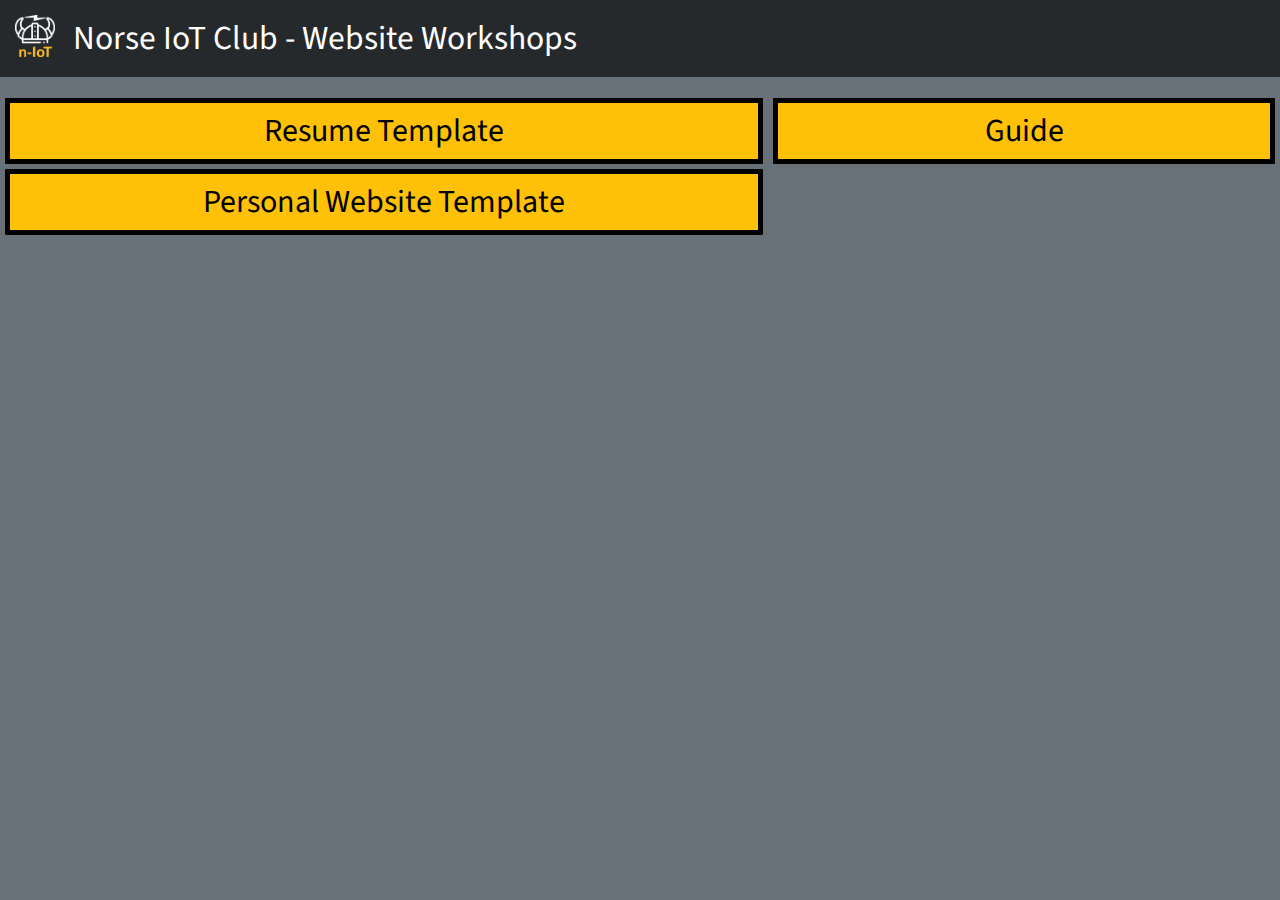
==== commit 6d6abc09: "Add header to instructions" ====
--- a/index.html
+++ b/index.html
@@ -1,1521 +1,25 @@
+<!DOCTYPE html>
 <html>
+    <head>
+        <title>Norse IoT Club - Website Workshops</title>
+        <link rel="stylesheet" href="web.css">
+    </head>
+    <body>
+        <header>
+            <img src="icon.png">
+            <span>Norse IoT Club - Website Workshops</span>
+            
+        </header>
+        <main>
+            <div style="width: 60%;">
+                <a target="_blank" href="Resume/">Resume Template</a>
+                <a target="_blank" href="Personal/">Personal Website Template</a>
 
-<head>
-  <meta content="text/html; charset=UTF-8" http-equiv="content-type">
-  <style type="text/css">
-    ol.lst-kix_23hl7uy17y3-2.start {
-      counter-reset: lst-ctn-kix_23hl7uy17y3-2 0
-    }
-
-    ol.lst-kix_wlfaerv1vq77-2 {
-      list-style-type: none
-    }
-
-    ol.lst-kix_wlfaerv1vq77-3 {
-      list-style-type: none
-    }
-
-    ol.lst-kix_wlfaerv1vq77-0 {
-      list-style-type: none
-    }
-
-    ol.lst-kix_wlfaerv1vq77-1 {
-      list-style-type: none
-    }
-
-    .lst-kix_y6ap53i7rbox-0>li:before {
-      content: "" counter(lst-ctn-kix_y6ap53i7rbox-0, decimal) ". "
-    }
-
-    ol.lst-kix_b0ksw0l9qd6j-4.start {
-      counter-reset: lst-ctn-kix_b0ksw0l9qd6j-4 0
-    }
-
-    .lst-kix_y6ap53i7rbox-1>li:before {
-      content: "" counter(lst-ctn-kix_y6ap53i7rbox-1, lower-roman) ". "
-    }
-
-    .lst-kix_y6ap53i7rbox-3>li:before {
-      content: "" counter(lst-ctn-kix_y6ap53i7rbox-3, decimal) ". "
-    }
-
-    .lst-kix_b0ksw0l9qd6j-0>li {
-      counter-increment: lst-ctn-kix_b0ksw0l9qd6j-0
-    }
-
-    .lst-kix_y6ap53i7rbox-2>li:before {
-      content: "" counter(lst-ctn-kix_y6ap53i7rbox-2, lower-roman) ". "
-    }
-
-    .lst-kix_y6ap53i7rbox-4>li:before {
-      content: "" counter(lst-ctn-kix_y6ap53i7rbox-4, lower-latin) ". "
-    }
-
-    .lst-kix_wlfaerv1vq77-2>li {
-      counter-increment: lst-ctn-kix_wlfaerv1vq77-2
-    }
-
-    ol.lst-kix_wlfaerv1vq77-6 {
-      list-style-type: none
-    }
-
-    ol.lst-kix_wlfaerv1vq77-7 {
-      list-style-type: none
-    }
-
-    .lst-kix_y6ap53i7rbox-6>li:before {
-      content: "" counter(lst-ctn-kix_y6ap53i7rbox-6, decimal) ". "
-    }
-
-    ol.lst-kix_wlfaerv1vq77-4 {
-      list-style-type: none
-    }
-
-    ol.lst-kix_wlfaerv1vq77-5 {
-      list-style-type: none
-    }
-
-    ol.lst-kix_k5ww9kbgwbz7-6.start {
-      counter-reset: lst-ctn-kix_k5ww9kbgwbz7-6 0
-    }
-
-    .lst-kix_y6ap53i7rbox-5>li:before {
-      content: "" counter(lst-ctn-kix_y6ap53i7rbox-5, lower-roman) ". "
-    }
-
-    .lst-kix_23hl7uy17y3-2>li {
-      counter-increment: lst-ctn-kix_23hl7uy17y3-2
-    }
-
-    ol.lst-kix_wlfaerv1vq77-8 {
-      list-style-type: none
-    }
-
-    ol.lst-kix_y6ap53i7rbox-4.start {
-      counter-reset: lst-ctn-kix_y6ap53i7rbox-4 0
-    }
-
-    ol.lst-kix_wlfaerv1vq77-1.start {
-      counter-reset: lst-ctn-kix_wlfaerv1vq77-1 0
-    }
-
-    .lst-kix_5nti3byuujs8-4>li {
-      counter-increment: lst-ctn-kix_5nti3byuujs8-4
-    }
-
-    ol.lst-kix_5nti3byuujs8-8.start {
-      counter-reset: lst-ctn-kix_5nti3byuujs8-8 0
-    }
-
-    .lst-kix_23hl7uy17y3-0>li {
-      counter-increment: lst-ctn-kix_23hl7uy17y3-0
-    }
-
-    ol.lst-kix_k5ww9kbgwbz7-6 {
-      list-style-type: none
-    }
-
-    ol.lst-kix_k5ww9kbgwbz7-7 {
-      list-style-type: none
-    }
-
-    ol.lst-kix_k5ww9kbgwbz7-8 {
-      list-style-type: none
-    }
-
-    ol.lst-kix_wlfaerv1vq77-0.start {
-      counter-reset: lst-ctn-kix_wlfaerv1vq77-0 0
-    }
-
-    ol.lst-kix_k5ww9kbgwbz7-2 {
-      list-style-type: none
-    }
-
-    ol.lst-kix_23hl7uy17y3-7.start {
-      counter-reset: lst-ctn-kix_23hl7uy17y3-7 0
-    }
-
-    ol.lst-kix_k5ww9kbgwbz7-3 {
-      list-style-type: none
-    }
-
-    ol.lst-kix_k5ww9kbgwbz7-4 {
-      list-style-type: none
-    }
-
-    .lst-kix_k5ww9kbgwbz7-8>li {
-      counter-increment: lst-ctn-kix_k5ww9kbgwbz7-8
-    }
-
-    ol.lst-kix_k5ww9kbgwbz7-5 {
-      list-style-type: none
-    }
-
-    ol.lst-kix_y6ap53i7rbox-5.start {
-      counter-reset: lst-ctn-kix_y6ap53i7rbox-5 0
-    }
-
-    .lst-kix_23hl7uy17y3-6>li {
-      counter-increment: lst-ctn-kix_23hl7uy17y3-6
-    }
-
-    ol.lst-kix_k5ww9kbgwbz7-0 {
-      list-style-type: none
-    }
-
-    ol.lst-kix_k5ww9kbgwbz7-1 {
-      list-style-type: none
-    }
-
-    ol.lst-kix_wlfaerv1vq77-7.start {
-      counter-reset: lst-ctn-kix_wlfaerv1vq77-7 0
-    }
-
-    ol.lst-kix_5nti3byuujs8-2.start {
-      counter-reset: lst-ctn-kix_5nti3byuujs8-2 0
-    }
-
-    .lst-kix_5nti3byuujs8-0>li {
-      counter-increment: lst-ctn-kix_5nti3byuujs8-0
-    }
-
-    .lst-kix_5nti3byuujs8-6>li {
-      counter-increment: lst-ctn-kix_5nti3byuujs8-6
-    }
-
-    .lst-kix_y6ap53i7rbox-6>li {
-      counter-increment: lst-ctn-kix_y6ap53i7rbox-6
-    }
-
-    ol.lst-kix_k5ww9kbgwbz7-1.start {
-      counter-reset: lst-ctn-kix_k5ww9kbgwbz7-1 0
-    }
-
-    ol.lst-kix_23hl7uy17y3-8.start {
-      counter-reset: lst-ctn-kix_23hl7uy17y3-8 0
-    }
-
-    .lst-kix_y6ap53i7rbox-7>li:before {
-      content: "" counter(lst-ctn-kix_y6ap53i7rbox-7, lower-latin) ". "
-    }
-
-    .lst-kix_y6ap53i7rbox-8>li:before {
-      content: "" counter(lst-ctn-kix_y6ap53i7rbox-8, lower-roman) ". "
-    }
-
-    ol.lst-kix_23hl7uy17y3-1.start {
-      counter-reset: lst-ctn-kix_23hl7uy17y3-1 0
-    }
-
-    ol.lst-kix_wlfaerv1vq77-6.start {
-      counter-reset: lst-ctn-kix_wlfaerv1vq77-6 0
-    }
-
-    ol.lst-kix_y6ap53i7rbox-8 {
-      list-style-type: none
-    }
-
-    ol.lst-kix_y6ap53i7rbox-0.start {
-      counter-reset: lst-ctn-kix_y6ap53i7rbox-0 0
-    }
-
-    ol.lst-kix_y6ap53i7rbox-6 {
-      list-style-type: none
-    }
-
-    ol.lst-kix_y6ap53i7rbox-7 {
-      list-style-type: none
-    }
-
-    ol.lst-kix_y6ap53i7rbox-4 {
-      list-style-type: none
-    }
-
-    ol.lst-kix_23hl7uy17y3-8 {
-      list-style-type: none
-    }
-
-    ol.lst-kix_k5ww9kbgwbz7-7.start {
-      counter-reset: lst-ctn-kix_k5ww9kbgwbz7-7 0
-    }
-
-    ol.lst-kix_y6ap53i7rbox-5 {
-      list-style-type: none
-    }
-
-    ol.lst-kix_23hl7uy17y3-7 {
-      list-style-type: none
-    }
-
-    ol.lst-kix_y6ap53i7rbox-2 {
-      list-style-type: none
-    }
-
-    ol.lst-kix_23hl7uy17y3-6 {
-      list-style-type: none
-    }
-
-    ol.lst-kix_y6ap53i7rbox-3 {
-      list-style-type: none
-    }
-
-    ol.lst-kix_23hl7uy17y3-5 {
-      list-style-type: none
-    }
-
-    ol.lst-kix_y6ap53i7rbox-0 {
-      list-style-type: none
-    }
-
-    ol.lst-kix_y6ap53i7rbox-1 {
-      list-style-type: none
-    }
-
-    ol.lst-kix_k5ww9kbgwbz7-0.start {
-      counter-reset: lst-ctn-kix_k5ww9kbgwbz7-0 0
-    }
-
-    ol.lst-kix_23hl7uy17y3-0 {
-      list-style-type: none
-    }
-
-    ol.lst-kix_5nti3byuujs8-3.start {
-      counter-reset: lst-ctn-kix_5nti3byuujs8-3 0
-    }
-
-    .lst-kix_b0ksw0l9qd6j-2>li {
-      counter-increment: lst-ctn-kix_b0ksw0l9qd6j-2
-    }
-
-    ol.lst-kix_23hl7uy17y3-4 {
-      list-style-type: none
-    }
-
-    ol.lst-kix_23hl7uy17y3-3 {
-      list-style-type: none
-    }
-
-    ol.lst-kix_23hl7uy17y3-2 {
-      list-style-type: none
-    }
-
-    .lst-kix_wlfaerv1vq77-4>li {
-      counter-increment: lst-ctn-kix_wlfaerv1vq77-4
-    }
-
-    ol.lst-kix_23hl7uy17y3-1 {
-      list-style-type: none
-    }
-
-    ol.lst-kix_b0ksw0l9qd6j-0 {
-      list-style-type: none
-    }
-
-    ol.lst-kix_b0ksw0l9qd6j-1 {
-      list-style-type: none
-    }
-
-    ol.lst-kix_b0ksw0l9qd6j-2 {
-      list-style-type: none
-    }
-
-    ol.lst-kix_wlfaerv1vq77-5.start {
-      counter-reset: lst-ctn-kix_wlfaerv1vq77-5 0
-    }
-
-    ol.lst-kix_b0ksw0l9qd6j-3 {
-      list-style-type: none
-    }
-
-    .lst-kix_wlfaerv1vq77-0>li:before {
-      content: "" counter(lst-ctn-kix_wlfaerv1vq77-0, decimal) ". "
-    }
-
-    ol.lst-kix_wlfaerv1vq77-2.start {
-      counter-reset: lst-ctn-kix_wlfaerv1vq77-2 0
-    }
-
-    .lst-kix_wlfaerv1vq77-2>li:before {
-      content: "" counter(lst-ctn-kix_wlfaerv1vq77-2, lower-roman) ". "
-    }
-
-    .lst-kix_wlfaerv1vq77-6>li:before {
-      content: "" counter(lst-ctn-kix_wlfaerv1vq77-6, decimal) ". "
-    }
-
-    .lst-kix_23hl7uy17y3-7>li:before {
-      content: "" counter(lst-ctn-kix_23hl7uy17y3-7, lower-latin) ". "
-    }
-
-    .lst-kix_wlfaerv1vq77-4>li:before {
-      content: "" counter(lst-ctn-kix_wlfaerv1vq77-4, lower-latin) ". "
-    }
-
-    .lst-kix_wlfaerv1vq77-8>li:before {
-      content: "" counter(lst-ctn-kix_wlfaerv1vq77-8, lower-roman) ". "
-    }
-
-    .lst-kix_b0ksw0l9qd6j-4>li {
-      counter-increment: lst-ctn-kix_b0ksw0l9qd6j-4
-    }
-
-    ol.lst-kix_b0ksw0l9qd6j-0.start {
-      counter-reset: lst-ctn-kix_b0ksw0l9qd6j-0 0
-    }
-
-    ol.lst-kix_5nti3byuujs8-1.start {
-      counter-reset: lst-ctn-kix_5nti3byuujs8-1 0
-    }
-
-    .lst-kix_y6ap53i7rbox-4>li {
-      counter-increment: lst-ctn-kix_y6ap53i7rbox-4
-    }
-
-    .lst-kix_k5ww9kbgwbz7-6>li {
-      counter-increment: lst-ctn-kix_k5ww9kbgwbz7-6
-    }
-
-    ol.lst-kix_k5ww9kbgwbz7-2.start {
-      counter-reset: lst-ctn-kix_k5ww9kbgwbz7-2 0
-    }
-
-    ol.lst-kix_k5ww9kbgwbz7-5.start {
-      counter-reset: lst-ctn-kix_k5ww9kbgwbz7-5 0
-    }
-
-    .lst-kix_wlfaerv1vq77-6>li {
-      counter-increment: lst-ctn-kix_wlfaerv1vq77-6
-    }
-
-    ol.lst-kix_y6ap53i7rbox-8.start {
-      counter-reset: lst-ctn-kix_y6ap53i7rbox-8 0
-    }
-
-    .lst-kix_b0ksw0l9qd6j-0>li:before {
-      content: "" counter(lst-ctn-kix_b0ksw0l9qd6j-0, decimal) ". "
-    }
-
-    .lst-kix_b0ksw0l9qd6j-2>li:before {
-      content: "" counter(lst-ctn-kix_b0ksw0l9qd6j-2, lower-roman) ". "
-    }
-
-    .lst-kix_wlfaerv1vq77-0>li {
-      counter-increment: lst-ctn-kix_wlfaerv1vq77-0
-    }
-
-    .lst-kix_b0ksw0l9qd6j-3>li {
-      counter-increment: lst-ctn-kix_b0ksw0l9qd6j-3
-    }
-
-    .lst-kix_wlfaerv1vq77-5>li {
-      counter-increment: lst-ctn-kix_wlfaerv1vq77-5
-    }
-
-    .lst-kix_k5ww9kbgwbz7-1>li {
-      counter-increment: lst-ctn-kix_k5ww9kbgwbz7-1
-    }
-
-    .lst-kix_23hl7uy17y3-4>li {
-      counter-increment: lst-ctn-kix_23hl7uy17y3-4
-    }
-
-    ol.lst-kix_k5ww9kbgwbz7-4.start {
-      counter-reset: lst-ctn-kix_k5ww9kbgwbz7-4 0
-    }
-
-    .lst-kix_7acc515e2m43-1>li:before {
-      content: "\0025cb  "
-    }
-
-    .lst-kix_k5ww9kbgwbz7-7>li {
-      counter-increment: lst-ctn-kix_k5ww9kbgwbz7-7
-    }
-
-    .lst-kix_7acc515e2m43-3>li:before {
-      content: "\0025cf  "
-    }
-
-    .lst-kix_5nti3byuujs8-5>li {
-      counter-increment: lst-ctn-kix_5nti3byuujs8-5
-    }
-
-    .lst-kix_7acc515e2m43-5>li:before {
-      content: "\0025a0  "
-    }
-
-    .lst-kix_y6ap53i7rbox-5>li {
-      counter-increment: lst-ctn-kix_y6ap53i7rbox-5
-    }
-
-    .lst-kix_b0ksw0l9qd6j-8>li:before {
-      content: "" counter(lst-ctn-kix_b0ksw0l9qd6j-8, lower-roman) ". "
-    }
-
-    .lst-kix_b0ksw0l9qd6j-4>li:before {
-      content: "" counter(lst-ctn-kix_b0ksw0l9qd6j-4, lower-latin) ". "
-    }
-
-    .lst-kix_b0ksw0l9qd6j-6>li:before {
-      content: "" counter(lst-ctn-kix_b0ksw0l9qd6j-6, decimal) ". "
-    }
-
-    .lst-kix_7acc515e2m43-7>li:before {
-      content: "\0025cb  "
-    }
-
-    ol.lst-kix_wlfaerv1vq77-3.start {
-      counter-reset: lst-ctn-kix_wlfaerv1vq77-3 0
-    }
-
-    ol.lst-kix_5nti3byuujs8-3 {
-      list-style-type: none
-    }
-
-    ol.lst-kix_5nti3byuujs8-2 {
-      list-style-type: none
-    }
-
-    ol.lst-kix_5nti3byuujs8-1 {
-      list-style-type: none
-    }
-
-    .lst-kix_5nti3byuujs8-0>li:before {
-      content: "" counter(lst-ctn-kix_5nti3byuujs8-0, decimal) ". "
-    }
-
-    ol.lst-kix_5nti3byuujs8-0 {
-      list-style-type: none
-    }
-
-    .lst-kix_5nti3byuujs8-2>li:before {
-      content: "" counter(lst-ctn-kix_5nti3byuujs8-2, lower-roman) ". "
-    }
-
-    .lst-kix_wlfaerv1vq77-3>li {
-      counter-increment: lst-ctn-kix_wlfaerv1vq77-3
-    }
-
-    .lst-kix_5nti3byuujs8-1>li:before {
-      content: "" counter(lst-ctn-kix_5nti3byuujs8-1, lower-latin) ". "
-    }
-
-    .lst-kix_5nti3byuujs8-5>li:before {
-      content: "" counter(lst-ctn-kix_5nti3byuujs8-5, lower-roman) ". "
-    }
-
-    ol.lst-kix_5nti3byuujs8-0.start {
-      counter-reset: lst-ctn-kix_5nti3byuujs8-0 0
-    }
-
-    .lst-kix_5nti3byuujs8-4>li:before {
-      content: "" counter(lst-ctn-kix_5nti3byuujs8-4, lower-latin) ". "
-    }
-
-    .lst-kix_k5ww9kbgwbz7-0>li {
-      counter-increment: lst-ctn-kix_k5ww9kbgwbz7-0
-    }
-
-    ol.lst-kix_k5ww9kbgwbz7-3.start {
-      counter-reset: lst-ctn-kix_k5ww9kbgwbz7-3 0
-    }
-
-    .lst-kix_5nti3byuujs8-3>li:before {
-      content: "" counter(lst-ctn-kix_5nti3byuujs8-3, decimal) ". "
-    }
-
-    .lst-kix_5nti3byuujs8-8>li:before {
-      content: "" counter(lst-ctn-kix_5nti3byuujs8-8, lower-roman) ". "
-    }
-
-    ol.lst-kix_23hl7uy17y3-5.start {
-      counter-reset: lst-ctn-kix_23hl7uy17y3-5 0
-    }
-
-    .lst-kix_5nti3byuujs8-6>li:before {
-      content: "" counter(lst-ctn-kix_5nti3byuujs8-6, decimal) ". "
-    }
-
-    ol.lst-kix_5nti3byuujs8-8 {
-      list-style-type: none
-    }
-
-    ol.lst-kix_b0ksw0l9qd6j-7.start {
-      counter-reset: lst-ctn-kix_b0ksw0l9qd6j-7 0
-    }
-
-    .lst-kix_5nti3byuujs8-7>li:before {
-      content: "" counter(lst-ctn-kix_5nti3byuujs8-7, lower-latin) ". "
-    }
-
-    ol.lst-kix_5nti3byuujs8-7 {
-      list-style-type: none
-    }
-
-    ol.lst-kix_5nti3byuujs8-6 {
-      list-style-type: none
-    }
-
-    ol.lst-kix_y6ap53i7rbox-7.start {
-      counter-reset: lst-ctn-kix_y6ap53i7rbox-7 0
-    }
-
-    .lst-kix_5nti3byuujs8-3>li {
-      counter-increment: lst-ctn-kix_5nti3byuujs8-3
-    }
-
-    ol.lst-kix_5nti3byuujs8-5 {
-      list-style-type: none
-    }
-
-    ol.lst-kix_5nti3byuujs8-4 {
-      list-style-type: none
-    }
-
-    ol.lst-kix_wlfaerv1vq77-4.start {
-      counter-reset: lst-ctn-kix_wlfaerv1vq77-4 0
-    }
-
-    .lst-kix_b0ksw0l9qd6j-1>li {
-      counter-increment: lst-ctn-kix_b0ksw0l9qd6j-1
-    }
-
-    .lst-kix_y6ap53i7rbox-7>li {
-      counter-increment: lst-ctn-kix_y6ap53i7rbox-7
-    }
-
-    .lst-kix_23hl7uy17y3-3>li {
-      counter-increment: lst-ctn-kix_23hl7uy17y3-3
-    }
-
-    .lst-kix_5nti3byuujs8-1>li {
-      counter-increment: lst-ctn-kix_5nti3byuujs8-1
-    }
-
-    .lst-kix_k5ww9kbgwbz7-4>li:before {
-      content: "" counter(lst-ctn-kix_k5ww9kbgwbz7-4, lower-latin) ". "
-    }
-
-    .lst-kix_k5ww9kbgwbz7-5>li:before {
-      content: "" counter(lst-ctn-kix_k5ww9kbgwbz7-5, lower-roman) ". "
-    }
-
-    .lst-kix_b0ksw0l9qd6j-8>li {
-      counter-increment: lst-ctn-kix_b0ksw0l9qd6j-8
-    }
-
-    .lst-kix_k5ww9kbgwbz7-3>li:before {
-      content: "" counter(lst-ctn-kix_k5ww9kbgwbz7-3, decimal) ". "
-    }
-
-    .lst-kix_k5ww9kbgwbz7-7>li:before {
-      content: "" counter(lst-ctn-kix_k5ww9kbgwbz7-7, lower-latin) ". "
-    }
-
-    .lst-kix_y6ap53i7rbox-0>li {
-      counter-increment: lst-ctn-kix_y6ap53i7rbox-0
-    }
-
-    ol.lst-kix_y6ap53i7rbox-1.start {
-      counter-reset: lst-ctn-kix_y6ap53i7rbox-1 0
-    }
-
-    .lst-kix_k5ww9kbgwbz7-0>li:before {
-      content: "" counter(lst-ctn-kix_k5ww9kbgwbz7-0, decimal) ". "
-    }
-
-    .lst-kix_k5ww9kbgwbz7-1>li:before {
-      content: "" counter(lst-ctn-kix_k5ww9kbgwbz7-1, lower-latin) ". "
-    }
-
-    .lst-kix_k5ww9kbgwbz7-8>li:before {
-      content: "" counter(lst-ctn-kix_k5ww9kbgwbz7-8, lower-roman) ". "
-    }
-
-    .lst-kix_k5ww9kbgwbz7-2>li {
-      counter-increment: lst-ctn-kix_k5ww9kbgwbz7-2
-    }
-
-    .lst-kix_k5ww9kbgwbz7-2>li:before {
-      content: "" counter(lst-ctn-kix_k5ww9kbgwbz7-2, lower-roman) ". "
-    }
-
-    ol.lst-kix_k5ww9kbgwbz7-8.start {
-      counter-reset: lst-ctn-kix_k5ww9kbgwbz7-8 0
-    }
-
-    .lst-kix_23hl7uy17y3-0>li:before {
-      content: "" counter(lst-ctn-kix_23hl7uy17y3-0, decimal) ". "
-    }
-
-    .lst-kix_23hl7uy17y3-1>li:before {
-      content: "" counter(lst-ctn-kix_23hl7uy17y3-1, lower-roman) ". "
-    }
-
-    .lst-kix_23hl7uy17y3-2>li:before {
-      content: "" counter(lst-ctn-kix_23hl7uy17y3-2, lower-roman) ". "
-    }
-
-    .lst-kix_23hl7uy17y3-4>li:before {
-      content: "" counter(lst-ctn-kix_23hl7uy17y3-4, lower-latin) ". "
-    }
-
-    .lst-kix_23hl7uy17y3-3>li:before {
-      content: "" counter(lst-ctn-kix_23hl7uy17y3-3, decimal) ". "
-    }
-
-    .lst-kix_23hl7uy17y3-5>li:before {
-      content: "" counter(lst-ctn-kix_23hl7uy17y3-5, lower-roman) ". "
-    }
-
-    ol.lst-kix_23hl7uy17y3-0.start {
-      counter-reset: lst-ctn-kix_23hl7uy17y3-0 0
-    }
-
-    ol.lst-kix_b0ksw0l9qd6j-2.start {
-      counter-reset: lst-ctn-kix_b0ksw0l9qd6j-2 0
-    }
-
-    .lst-kix_23hl7uy17y3-5>li {
-      counter-increment: lst-ctn-kix_23hl7uy17y3-5
-    }
-
-    .lst-kix_wlfaerv1vq77-7>li {
-      counter-increment: lst-ctn-kix_wlfaerv1vq77-7
-    }
-
-    ul.lst-kix_7acc515e2m43-5 {
-      list-style-type: none
-    }
-
-    ol.lst-kix_b0ksw0l9qd6j-8.start {
-      counter-reset: lst-ctn-kix_b0ksw0l9qd6j-8 0
-    }
-
-    ul.lst-kix_7acc515e2m43-6 {
-      list-style-type: none
-    }
-
-    ul.lst-kix_7acc515e2m43-7 {
-      list-style-type: none
-    }
-
-    ul.lst-kix_7acc515e2m43-8 {
-      list-style-type: none
-    }
-
-    ul.lst-kix_7acc515e2m43-1 {
-      list-style-type: none
-    }
-
-    ul.lst-kix_7acc515e2m43-2 {
-      list-style-type: none
-    }
-
-    ul.lst-kix_7acc515e2m43-3 {
-      list-style-type: none
-    }
-
-    ul.lst-kix_7acc515e2m43-4 {
-      list-style-type: none
-    }
-
-    ol.lst-kix_y6ap53i7rbox-6.start {
-      counter-reset: lst-ctn-kix_y6ap53i7rbox-6 0
-    }
-
-    ul.lst-kix_7acc515e2m43-0 {
-      list-style-type: none
-    }
-
-    ol.lst-kix_b0ksw0l9qd6j-1.start {
-      counter-reset: lst-ctn-kix_b0ksw0l9qd6j-1 0
-    }
-
-    ol.lst-kix_b0ksw0l9qd6j-8 {
-      list-style-type: none
-    }
-
-    .lst-kix_wlfaerv1vq77-1>li {
-      counter-increment: lst-ctn-kix_wlfaerv1vq77-1
-    }
-
-    ol.lst-kix_b0ksw0l9qd6j-4 {
-      list-style-type: none
-    }
-
-    .lst-kix_b0ksw0l9qd6j-5>li {
-      counter-increment: lst-ctn-kix_b0ksw0l9qd6j-5
-    }
-
-    ol.lst-kix_b0ksw0l9qd6j-5 {
-      list-style-type: none
-    }
-
-    .lst-kix_k5ww9kbgwbz7-6>li:before {
-      content: "" counter(lst-ctn-kix_k5ww9kbgwbz7-6, decimal) ". "
-    }
-
-    ol.lst-kix_b0ksw0l9qd6j-6 {
-      list-style-type: none
-    }
-
-    ol.lst-kix_b0ksw0l9qd6j-7 {
-      list-style-type: none
-    }
-
-    ol.lst-kix_y6ap53i7rbox-3.start {
-      counter-reset: lst-ctn-kix_y6ap53i7rbox-3 0
-    }
-
-    .lst-kix_k5ww9kbgwbz7-5>li {
-      counter-increment: lst-ctn-kix_k5ww9kbgwbz7-5
-    }
-
-    .lst-kix_b0ksw0l9qd6j-6>li {
-      counter-increment: lst-ctn-kix_b0ksw0l9qd6j-6
-    }
-
-    ol.lst-kix_5nti3byuujs8-7.start {
-      counter-reset: lst-ctn-kix_5nti3byuujs8-7 0
-    }
-
-    .lst-kix_23hl7uy17y3-8>li {
-      counter-increment: lst-ctn-kix_23hl7uy17y3-8
-    }
-
-    .lst-kix_wlfaerv1vq77-3>li:before {
-      content: "" counter(lst-ctn-kix_wlfaerv1vq77-3, decimal) ". "
-    }
-
-    .lst-kix_y6ap53i7rbox-3>li {
-      counter-increment: lst-ctn-kix_y6ap53i7rbox-3
-    }
-
-    .lst-kix_wlfaerv1vq77-1>li:before {
-      content: "" counter(lst-ctn-kix_wlfaerv1vq77-1, lower-latin) ". "
-    }
-
-    .lst-kix_23hl7uy17y3-8>li:before {
-      content: "" counter(lst-ctn-kix_23hl7uy17y3-8, lower-roman) ". "
-    }
-
-    ol.lst-kix_b0ksw0l9qd6j-3.start {
-      counter-reset: lst-ctn-kix_b0ksw0l9qd6j-3 0
-    }
-
-    ol.lst-kix_23hl7uy17y3-3.start {
-      counter-reset: lst-ctn-kix_23hl7uy17y3-3 0
-    }
-
-    .lst-kix_23hl7uy17y3-6>li:before {
-      content: "" counter(lst-ctn-kix_23hl7uy17y3-6, decimal) ". "
-    }
-
-    ol.lst-kix_5nti3byuujs8-4.start {
-      counter-reset: lst-ctn-kix_5nti3byuujs8-4 0
-    }
-
-    .lst-kix_wlfaerv1vq77-7>li:before {
-      content: "" counter(lst-ctn-kix_wlfaerv1vq77-7, lower-latin) ". "
-    }
-
-    ol.lst-kix_23hl7uy17y3-6.start {
-      counter-reset: lst-ctn-kix_23hl7uy17y3-6 0
-    }
-
-    .lst-kix_wlfaerv1vq77-5>li:before {
-      content: "" counter(lst-ctn-kix_wlfaerv1vq77-5, lower-roman) ". "
-    }
-
-    .lst-kix_5nti3byuujs8-7>li {
-      counter-increment: lst-ctn-kix_5nti3byuujs8-7
-    }
-
-    .lst-kix_y6ap53i7rbox-1>li {
-      counter-increment: lst-ctn-kix_y6ap53i7rbox-1
-    }
-
-    .lst-kix_wlfaerv1vq77-8>li {
-      counter-increment: lst-ctn-kix_wlfaerv1vq77-8
-    }
-
-    ol.lst-kix_wlfaerv1vq77-8.start {
-      counter-reset: lst-ctn-kix_wlfaerv1vq77-8 0
-    }
-
-    ol.lst-kix_b0ksw0l9qd6j-6.start {
-      counter-reset: lst-ctn-kix_b0ksw0l9qd6j-6 0
-    }
-
-    .lst-kix_k5ww9kbgwbz7-3>li {
-      counter-increment: lst-ctn-kix_k5ww9kbgwbz7-3
-    }
-
-    ol.lst-kix_5nti3byuujs8-5.start {
-      counter-reset: lst-ctn-kix_5nti3byuujs8-5 0
-    }
-
-    .lst-kix_b0ksw0l9qd6j-1>li:before {
-      content: "" counter(lst-ctn-kix_b0ksw0l9qd6j-1, lower-latin) ". "
-    }
-
-    .lst-kix_b0ksw0l9qd6j-7>li {
-      counter-increment: lst-ctn-kix_b0ksw0l9qd6j-7
-    }
-
-    ol.lst-kix_y6ap53i7rbox-2.start {
-      counter-reset: lst-ctn-kix_y6ap53i7rbox-2 0
-    }
-
-    .lst-kix_7acc515e2m43-0>li:before {
-      content: "\0025cf  "
-    }
-
-    .lst-kix_7acc515e2m43-2>li:before {
-      content: "\0025a0  "
-    }
-
-    .lst-kix_k5ww9kbgwbz7-4>li {
-      counter-increment: lst-ctn-kix_k5ww9kbgwbz7-4
-    }
-
-    .lst-kix_23hl7uy17y3-7>li {
-      counter-increment: lst-ctn-kix_23hl7uy17y3-7
-    }
-
-    .lst-kix_y6ap53i7rbox-8>li {
-      counter-increment: lst-ctn-kix_y6ap53i7rbox-8
-    }
-
-    ol.lst-kix_5nti3byuujs8-6.start {
-      counter-reset: lst-ctn-kix_5nti3byuujs8-6 0
-    }
-
-    .lst-kix_7acc515e2m43-6>li:before {
-      content: "\0025cf  "
-    }
-
-    ol.lst-kix_b0ksw0l9qd6j-5.start {
-      counter-reset: lst-ctn-kix_b0ksw0l9qd6j-5 0
-    }
-
-    .lst-kix_y6ap53i7rbox-2>li {
-      counter-increment: lst-ctn-kix_y6ap53i7rbox-2
-    }
-
-    .lst-kix_5nti3byuujs8-2>li {
-      counter-increment: lst-ctn-kix_5nti3byuujs8-2
-    }
-
-    .lst-kix_7acc515e2m43-4>li:before {
-      content: "\0025cb  "
-    }
-
-    li.li-bullet-0:before {
-      margin-left: -18pt;
-      white-space: nowrap;
-      display: inline-block;
-      min-width: 18pt
-    }
-
-    .lst-kix_23hl7uy17y3-1>li {
-      counter-increment: lst-ctn-kix_23hl7uy17y3-1
-    }
-
-    .lst-kix_b0ksw0l9qd6j-3>li:before {
-      content: "" counter(lst-ctn-kix_b0ksw0l9qd6j-3, decimal) ". "
-    }
-
-    .lst-kix_b0ksw0l9qd6j-7>li:before {
-      content: "" counter(lst-ctn-kix_b0ksw0l9qd6j-7, lower-latin) ". "
-    }
-
-    .lst-kix_5nti3byuujs8-8>li {
-      counter-increment: lst-ctn-kix_5nti3byuujs8-8
-    }
-
-    .lst-kix_7acc515e2m43-8>li:before {
-      content: "\0025a0  "
-    }
-
-    ol.lst-kix_23hl7uy17y3-4.start {
-      counter-reset: lst-ctn-kix_23hl7uy17y3-4 0
-    }
-
-    .lst-kix_b0ksw0l9qd6j-5>li:before {
-      content: "" counter(lst-ctn-kix_b0ksw0l9qd6j-5, lower-roman) ". "
-    }
-
-    ol {
-      margin: 0;
-      padding: 0
-    }
-
-    table td,
-    table th {
-      padding: 0
-    }
-
-    .c10 {
-      color: #000000;
-      font-weight: 700;
-      text-decoration: none;
-      vertical-align: baseline;
-      font-size: 11pt;
-      font-family: "Arial";
-      font-style: normal
-    }
-
-    .c14 {
-      padding-top: 20pt;
-      padding-bottom: 6pt;
-      line-height: 1.15;
-      page-break-after: avoid;
-      orphans: 2;
-      widows: 2;
-      text-align: left
-    }
-
-    .c6 {
-      color: #000000;
-      font-weight: 400;
-      text-decoration: none;
-      vertical-align: baseline;
-      font-size: 20pt;
-      font-family: "Arial";
-      font-style: normal
-    }
-
-    .c7 {
-      color: #000000;
-      font-weight: 400;
-      text-decoration: none;
-      vertical-align: baseline;
-      font-size: 16pt;
-      font-family: "Arial";
-      font-style: normal
-    }
-
-    .c2 {
-      color: #000000;
-      font-weight: 400;
-      text-decoration: none;
-      vertical-align: baseline;
-      font-size: 11pt;
-      font-family: "Arial";
-      font-style: normal
-    }
-
-    .c5 {
-      padding-top: 18pt;
-      padding-bottom: 6pt;
-      line-height: 1.15;
-      page-break-after: avoid;
-      orphans: 2;
-      widows: 2;
-      text-align: left
-    }
-
-    .c0 {
-      padding-top: 0pt;
-      padding-bottom: 0pt;
-      line-height: 1.15;
-      orphans: 2;
-      widows: 2;
-      text-align: left
-    }
-
-    .c3 {
-      text-decoration-skip-ink: none;
-      -webkit-text-decoration-skip: none;
-      color: #1155cc;
-      text-decoration: underline
-    }
-
-    .c13 {
-      background-color: #ffffff;
-      max-width: 468pt;
-      padding: 72pt 72pt 72pt 72pt
-    }
-
-    .c4 {
-      margin-left: 36pt;
-      padding-left: 0pt
-    }
-
-    .c8 {
-      margin-left: 72pt;
-      padding-left: 0pt
-    }
-
-    .c1 {
-      padding: 0;
-      margin: 0
-    }
-
-    .c12 {
-      color: inherit;
-      text-decoration: inherit
-    }
-
-    .c15 {
-      margin-left: 36pt
-    }
-
-    .c11 {
-      font-weight: 700
-    }
-
-    .c9 {
-      height: 11pt
-    }
-
-    .title {
-      padding-top: 0pt;
-      color: #000000;
-      font-size: 26pt;
-      padding-bottom: 3pt;
-      font-family: "Arial";
-      line-height: 1.15;
-      page-break-after: avoid;
-      orphans: 2;
-      widows: 2;
-      text-align: left
-    }
-
-    .subtitle {
-      padding-top: 0pt;
-      color: #666666;
-      font-size: 15pt;
-      padding-bottom: 16pt;
-      font-family: "Arial";
-      line-height: 1.15;
-      page-break-after: avoid;
-      orphans: 2;
-      widows: 2;
-      text-align: left
-    }
-
-    li {
-      color: #000000;
-      font-size: 11pt;
-      font-family: "Arial"
-    }
-
-    p {
-      margin: 0;
-      color: #000000;
-      font-size: 11pt;
-      font-family: "Arial"
-    }
-
-    h1 {
-      padding-top: 20pt;
-      color: #000000;
-      font-size: 20pt;
-      padding-bottom: 6pt;
-      font-family: "Arial";
-      line-height: 1.15;
-      page-break-after: avoid;
-      orphans: 2;
-      widows: 2;
-      text-align: left
-    }
-
-    h2 {
-      padding-top: 18pt;
-      color: #000000;
-      font-size: 16pt;
-      padding-bottom: 6pt;
-      font-family: "Arial";
-      line-height: 1.15;
-      page-break-after: avoid;
-      orphans: 2;
-      widows: 2;
-      text-align: left
-    }
-
-    h3 {
-      padding-top: 16pt;
-      color: #434343;
-      font-size: 14pt;
-      padding-bottom: 4pt;
-      font-family: "Arial";
-      line-height: 1.15;
-      page-break-after: avoid;
-      orphans: 2;
-      widows: 2;
-      text-align: left
-    }
-
-    h4 {
-      padding-top: 14pt;
-      color: #666666;
-      font-size: 12pt;
-      padding-bottom: 4pt;
-      font-family: "Arial";
-      line-height: 1.15;
-      page-break-after: avoid;
-      orphans: 2;
-      widows: 2;
-      text-align: left
-    }
-
-    h5 {
-      padding-top: 12pt;
-      color: #666666;
-      font-size: 11pt;
-      padding-bottom: 4pt;
-      font-family: "Arial";
-      line-height: 1.15;
-      page-break-after: avoid;
-      orphans: 2;
-      widows: 2;
-      text-align: left
-    }
-
-    h6 {
-      padding-top: 12pt;
-      color: #666666;
-      font-size: 11pt;
-      padding-bottom: 4pt;
-      font-family: "Arial";
-      line-height: 1.15;
-      page-break-after: avoid;
-      font-style: italic;
-      orphans: 2;
-      widows: 2;
-      text-align: left
-    }
-  </style>
-</head>
-
-<body class="c13 doc-content">
-  <h1 class="c14" id="h.gteh8tc5uqf"><span class="c6">Basics</span></h1>
-  <p class="c0"><span class="c2">NKU offers free static website hosting for students and faculty. These instructions
-      will show you how to connect to the drive and make a basic resume page.</span></p>
-  <h1 class="c14" id="h.o534bgv34ryg"><span class="c6">Connecting to the Drive</span></h1>
-  <h2 class="c5" id="h.1x8se7g6om6b"><span class="c7">Windows 10</span></h2>
-  <p class="c0 c9"><span class="c2"></span></p>
-  <ol class="c1 lst-kix_23hl7uy17y3-0 start" start="1">
-    <li class="c0 c4 li-bullet-0"><span class="c2">Be sure you&rsquo;re connected to NORSE-NET before connecting to the
-        drive.</span></li>
-    <li class="c0 c4 li-bullet-0"><span class="c2">Open File Explorer. Click on &quot;This PC&quot;. At the top menu
-        select &quot;Map Network Drive.&quot;</span></li>
-  </ol>
-  <p class="c0"><span
-      style="overflow: hidden; display: inline-block; margin: 0.00px 0.00px; border: 0.00px solid #000000; transform: rotate(0.00rad) translateZ(0px); -webkit-transform: rotate(0.00rad) translateZ(0px); width: 624.00px; height: 312.00px;"><img
-        alt="" src="images/image12.png"
-        style="width: 624.00px; height: 312.00px; margin-left: 0.00px; margin-top: 0.00px; transform: rotate(0.00rad) translateZ(0px); -webkit-transform: rotate(0.00rad) translateZ(0px);"
-        title=""></span></p>
-  <ol class="c1 lst-kix_23hl7uy17y3-0" start="3">
-    <li class="c0 c4 li-bullet-0"><span>In the Folder field, enter the server name:</span><span
-        class="c10">&nbsp;\\studenthome.nku.edu\username</span></li>
-  </ol>
-  <ol class="c1 lst-kix_23hl7uy17y3-1 start" start="1">
-    <li class="c0 c8 li-bullet-0"><span>Your username is your NKU username, i.e. </span><span
-        class="c10">&nbsp;\\studenthome.nku.edu\godstedc1</span></li>
-  </ol>
-  <p class="c0"><span
-      style="overflow: hidden; display: inline-block; margin: 0.00px 0.00px; border: 0.00px solid #000000; transform: rotate(0.00rad) translateZ(0px); -webkit-transform: rotate(0.00rad) translateZ(0px); width: 624.00px; height: 521.33px;"><img
-        alt="" src="images/image6.png"
-        style="width: 624.00px; height: 521.33px; margin-left: 0.00px; margin-top: 0.00px; transform: rotate(0.00rad) translateZ(0px); -webkit-transform: rotate(0.00rad) translateZ(0px);"
-        title=""></span></p>
-  <ol class="c1 lst-kix_23hl7uy17y3-0" start="4">
-    <li class="c0 c4 li-bullet-0"><span class="c2">Click Finish.</span></li>
-    <li class="c0 c4 li-bullet-0"><span class="c2">Sign in with your NKU credentials. </span></li>
-  </ol>
-  <ol class="c1 lst-kix_23hl7uy17y3-1 start" start="1">
-    <li class="c0 c8 li-bullet-0"><span>Make sure to put nku\ before your username, i.e. </span><span
-        class="c10">nku\godstedc1</span></li>
-    <li class="c0 c8 li-bullet-0"><span class="c2">OR If you have an NKU provided computer, just use your NKU
-        username.</span></li>
-  </ol>
-  <p class="c0"><span
-      style="overflow: hidden; display: inline-block; margin: 0.00px 0.00px; border: 0.00px solid #000000; transform: rotate(0.00rad) translateZ(0px); -webkit-transform: rotate(0.00rad) translateZ(0px); width: 570.00px; height: 454.00px;"><img
-        alt="" src="images/image8.png"
-        style="width: 570.00px; height: 454.00px; margin-left: 0.00px; margin-top: 0.00px; transform: rotate(0.00rad) translateZ(0px); -webkit-transform: rotate(0.00rad) translateZ(0px);"
-        title=""></span></p>
-  <ol class="c1 lst-kix_23hl7uy17y3-0" start="6">
-    <li class="c0 c4 li-bullet-0"><span class="c2">The drive will show up in a new window.</span></li>
-  </ol>
-  <p class="c0 c9"><span class="c2"></span></p>
-  <h2 class="c5" id="h.smbg71gdvdif"><span class="c7">Windows 11</span></h2>
-  <p class="c0 c9"><span class="c2"></span></p>
-  <ol class="c1 lst-kix_y6ap53i7rbox-0 start" start="1">
-    <li class="c0 c4 li-bullet-0"><span class="c2">Be sure you&rsquo;re connected to NORSE-NET before connecting to the
-        drive.</span></li>
-    <li class="c0 c4 li-bullet-0"><span>Open File Explorer. Right Click on &quot;This PC&quot;. From the menu,
-        select</span><span class="c10">&nbsp;&quot;Map Network Drive.&quot;</span></li>
-  </ol>
-  <p class="c0"><span
-      style="overflow: hidden; display: inline-block; margin: 0.00px 0.00px; border: 0.00px solid #000000; transform: rotate(0.00rad) translateZ(0px); -webkit-transform: rotate(0.00rad) translateZ(0px); width: 495.24px; height: 613.50px;"><img
-        alt="" src="images/image14.png"
-        style="width: 495.24px; height: 613.50px; margin-left: 0.00px; margin-top: 0.00px; transform: rotate(0.00rad) translateZ(0px); -webkit-transform: rotate(0.00rad) translateZ(0px);"
-        title=""></span></p>
-  <ol class="c1 lst-kix_y6ap53i7rbox-0" start="3">
-    <li class="c0 c4 li-bullet-0"><span>In the Folder field, enter the server name:</span><span
-        class="c10">&nbsp;\\studenthome.nku.edu\username</span></li>
-  </ol>
-  <ol class="c1 lst-kix_y6ap53i7rbox-1 start" start="1">
-    <li class="c0 c8 li-bullet-0"><span>Your username is your NKU username, i.e. </span><span
-        class="c10">\\studenthome.nku.edu\godstedc1</span></li>
-  </ol>
-  <p class="c0"><span
-      style="overflow: hidden; display: inline-block; margin: 0.00px 0.00px; border: 0.00px solid #000000; transform: rotate(0.00rad) translateZ(0px); -webkit-transform: rotate(0.00rad) translateZ(0px); width: 624.00px; height: 521.33px;"><img
-        alt="" src="images/image6.png"
-        style="width: 624.00px; height: 521.33px; margin-left: 0.00px; margin-top: 0.00px; transform: rotate(0.00rad) translateZ(0px); -webkit-transform: rotate(0.00rad) translateZ(0px);"
-        title=""></span></p>
-  <ol class="c1 lst-kix_y6ap53i7rbox-0" start="4">
-    <li class="c0 c4 li-bullet-0"><span class="c2">Sign in with your NKU credentials. </span></li>
-  </ol>
-  <ol class="c1 lst-kix_y6ap53i7rbox-1 start" start="1">
-    <li class="c0 c8 li-bullet-0"><span>Make sure to put nku\ before your username, i.e. </span><span
-        class="c10">nku\godstedc1</span></li>
-    <li class="c0 c8 li-bullet-0"><span class="c2">OR If you have an NKU provided computer, just use your NKU
-        username.</span></li>
-  </ol>
-  <p class="c0"><span
-      style="overflow: hidden; display: inline-block; margin: 0.00px 0.00px; border: 0.00px solid #000000; transform: rotate(0.00rad) translateZ(0px); -webkit-transform: rotate(0.00rad) translateZ(0px); width: 570.00px; height: 454.00px;"><img
-        alt="" src="images/image8.png"
-        style="width: 570.00px; height: 454.00px; margin-left: 0.00px; margin-top: 0.00px; transform: rotate(0.00rad) translateZ(0px); -webkit-transform: rotate(0.00rad) translateZ(0px);"
-        title=""></span></p>
-  <ol class="c1 lst-kix_y6ap53i7rbox-0" start="5">
-    <li class="c0 c4 li-bullet-0"><span class="c2">The drive will show up in a new window.</span></li>
-  </ol>
-  <p class="c0 c9"><span class="c2"></span></p>
-  <p class="c0 c9"><span class="c2"></span></p>
-  <h2 class="c5" id="h.ly5rooyp1eig"><span class="c7">Mac</span></h2>
-  <ol class="c1 lst-kix_b0ksw0l9qd6j-0 start" start="1">
-    <li class="c0 c4 li-bullet-0"><span class="c2">Be sure you&rsquo;re connected to NORSE-NET before connecting to the
-        drive.</span></li>
-    <li class="c0 c4 li-bullet-0"><span>From the Finder app, choose Go from the top navigation menu, and choose connect
-        to server.</span><span
-        style="overflow: hidden; display: inline-block; margin: 0.00px 0.00px; border: 0.00px solid #000000; transform: rotate(0.00rad) translateZ(0px); -webkit-transform: rotate(0.00rad) translateZ(0px); width: 624.00px; height: 10.67px;"><img
-          alt="" src="images/image11.png"
-          style="width: 624.00px; height: 10.67px; margin-left: 0.00px; margin-top: 0.00px; transform: rotate(0.00rad) translateZ(0px); -webkit-transform: rotate(0.00rad) translateZ(0px);"
-          title=""></span></li>
-  </ol>
-  <p class="c0 c15"><span
-      style="overflow: hidden; display: inline-block; margin: 0.00px 0.00px; border: 0.00px solid #000000; transform: rotate(0.00rad) translateZ(0px); -webkit-transform: rotate(0.00rad) translateZ(0px); width: 133.50px; height: 181.93px;"><img
-        alt="" src="images/image1.png"
-        style="width: 133.50px; height: 181.93px; margin-left: 0.00px; margin-top: 0.00px; transform: rotate(0.00rad) translateZ(0px); -webkit-transform: rotate(0.00rad) translateZ(0px);"
-        title=""></span></p>
-  <ol class="c1 lst-kix_b0ksw0l9qd6j-0" start="3">
-    <li class="c0 c4 li-bullet-0"><span>In the folder field, type </span><span
-        class="c10">smb://studenthome.nku.edu/username</span></li>
-  </ol>
-  <ol class="c1 lst-kix_b0ksw0l9qd6j-1 start" start="1">
-    <li class="c0 c8 li-bullet-0"><span class="c2">Your username is your NKU username, i.e. godstedc1</span></li>
-  </ol>
-  <p class="c0"><span
-      style="overflow: hidden; display: inline-block; margin: 0.00px 0.00px; border: 0.00px solid #000000; transform: rotate(0.00rad) translateZ(0px); -webkit-transform: rotate(0.00rad) translateZ(0px); width: 624.00px; height: 293.33px;"><img
-        alt="" src="images/image9.png"
-        style="width: 624.00px; height: 293.33px; margin-left: 0.00px; margin-top: 0.00px; transform: rotate(0.00rad) translateZ(0px); -webkit-transform: rotate(0.00rad) translateZ(0px);"
-        title=""></span></p>
-  <ol class="c1 lst-kix_b0ksw0l9qd6j-0" start="4">
-    <li class="c0 c4 li-bullet-0"><span class="c2">Sign in with your NKU credentials. </span></li>
-  </ol>
-  <ol class="c1 lst-kix_b0ksw0l9qd6j-1 start" start="1">
-    <li class="c0 c8 li-bullet-0"><span>Make sure to put nku\ before your username, i.e. </span><span
-        class="c10">nku\godstedc1</span></li>
-  </ol>
-  <p class="c0 c15"><span>OR </span><span>If you have an NKU provided computer, just use your NKU
-      username.<br></span><span
-      style="overflow: hidden; display: inline-block; margin: 0.00px 0.00px; border: 0.00px solid #000000; transform: rotate(0.00rad) translateZ(0px); -webkit-transform: rotate(0.00rad) translateZ(0px); width: 448.78px; height: 301.89px;"><img
-        alt="" src="images/image3.png"
-        style="width: 448.78px; height: 301.89px; margin-left: 0.00px; margin-top: 0.00px; transform: rotate(0.00rad) translateZ(0px); -webkit-transform: rotate(0.00rad) translateZ(0px);"
-        title=""></span></p>
-  <ol class="c1 lst-kix_b0ksw0l9qd6j-0" start="5">
-    <li class="c0 c4 li-bullet-0"><span>It will open Finder. In the left menu under Locations will be
-        studenthome.nku.edu.<br></span><span
-        style="overflow: hidden; display: inline-block; margin: 0.00px 0.00px; border: 0.00px solid #000000; transform: rotate(0.00rad) translateZ(0px); -webkit-transform: rotate(0.00rad) translateZ(0px); width: 624.00px; height: 290.67px;"><img
-          alt="" src="images/image2.png"
-          style="width: 624.00px; height: 290.67px; margin-left: 0.00px; margin-top: 0.00px; transform: rotate(0.00rad) translateZ(0px); -webkit-transform: rotate(0.00rad) translateZ(0px);"
-          title=""></span></li>
-  </ol>
-  <h2 class="c5" id="h.umbmvwlqd53e"><span class="c7">Linux (PopOS/Ubuntu)</span></h2>
-  <ol class="c1 lst-kix_wlfaerv1vq77-0 start" start="1">
-    <li class="c0 c4 li-bullet-0"><span class="c2">Be sure you&rsquo;re connected to NORSE-NET before connecting to the
-        drive.</span></li>
-    <li class="c0 c4 li-bullet-0"><span class="c2">Open Files, and choose Other Locations</span></li>
-    <li class="c0 c4 li-bullet-0"><span>Under Connect To Server, enter the server name:</span><span
-        class="c10">&nbsp;smb\\studenthome.nku.edu\username</span></li>
-  </ol>
-  <ol class="c1 lst-kix_wlfaerv1vq77-1 start" start="1">
-    <li class="c0 c8 li-bullet-0"><span>Your username is your NKU username, i.e. </span><span
-        class="c10">smb\\studenthome.nku.edu\godstedc1</span></li>
-  </ol>
-  <ol class="c1 lst-kix_wlfaerv1vq77-0" start="4">
-    <li class="c0 c4 li-bullet-0"><span class="c2">Change &ldquo;Connect As&rdquo; to Registered User.</span></li>
-    <li class="c0 c4 li-bullet-0"><span class="c2">Sign in with your NKU credentials. </span></li>
-  </ol>
-  <ol class="c1 lst-kix_wlfaerv1vq77-1 start" start="1">
-    <li class="c0 c8 li-bullet-0"><span>Make sure to put nku\ before your username, i.e. </span><span
-        class="c10">nku\godstedc1</span></li>
-  </ol>
-  <ol class="c1 lst-kix_wlfaerv1vq77-0" start="6">
-    <li class="c0 c4 li-bullet-0"><span class="c2">The drive will open in the current window.</span></li>
-  </ol>
-  <h2 class="c5" id="h.91620z13xgq1"><span class="c7">ChromeOS</span></h2>
-  <ol class="c1 lst-kix_5nti3byuujs8-0 start" start="1">
-    <li class="c0 c4 li-bullet-0"><span class="c2">Be sure you&rsquo;re connected to NORSE_NET before connecting to the
-        drive.</span></li>
-    <li class="c0 c4 li-bullet-0"><span class="c2">Open Settings &gt; Files &gt; Network file shares &gt; Add file
-        share.</span></li>
-    <li class="c0 c4 li-bullet-0"><span>Under File Share URL, enter the server name:</span><span
-        class="c10">&nbsp;smb://studenthome.nku.edu\username</span></li>
-  </ol>
-  <ol class="c1 lst-kix_5nti3byuujs8-1 start" start="1">
-    <li class="c0 c8 li-bullet-0"><span>Your username is your NKU username, i.e. </span><span
-        class="c10">smb://studenthome.nku.edu\godstedc1</span></li>
-  </ol>
-  <ol class="c1 lst-kix_5nti3byuujs8-0" start="4">
-    <li class="c0 c4 li-bullet-0"><span class="c2">Sign in with your NKU credentials. </span></li>
-  </ol>
-  <ol class="c1 lst-kix_5nti3byuujs8-1 start" start="1">
-    <li class="c0 c8 li-bullet-0"><span>Make sure to put nku\ before your username, i.e. </span><span
-        class="c10">nku\godstedc1</span></li>
-  </ol>
-  <ol class="c1 lst-kix_5nti3byuujs8-0" start="5">
-    <li class="c0 c4 li-bullet-0"><span class="c2">Open the Files App. The network drive should appear in the left
-        sidebar.</span></li>
-  </ol>
-  <h2 class="c5" id="h.mku1lb20lkbi"><span class="c7">Final Notes</span></h2>
-  <p class="c0"><span>Once you are connected to the network drive, it can be accessed just like any other drive
-      connected to your computer. Files can be copied and pasted like you would to a flash drive.</span></p>
-  <h1 class="c14" id="h.blh3ubl2e3x"><span>Editing Guide</span></h1>
-  <p class="c0"><span>Anything you add to the page will be accessible on the global internet through </span><span
-      class="c3"><a class="c12"
-        href="https://www.google.com/url?q=https://studenthome.nku.edu/~username/&amp;sa=D&amp;source=editors&amp;ust=1679611506290797&amp;usg=AOvVaw2vvl-OroBTF5Z5adYZnM3K">https://studenthome.nku.edu/~username/</a></span>
-  </p>
-  <p class="c0 c9"><span class="c2"></span></p>
-  <h2 class="c5" id="h.jw8h5dqa6x2m"><span>Editing the Template</span></h2>
-  <p class="c0"><span class="c2">For this guide, we will create a basic resume page based off of a template.</span></p>
-  <p class="c0 c9"><span class="c2"></span></p>
-  <p class="c0"><span>Visit the </span><span class="c3"><a class="c12"
-        href="https://www.google.com/url?q=https://norse-iot.github.io/Website-Workshops&amp;sa=D&amp;source=editors&amp;ust=1679611506292086&amp;usg=AOvVaw1cB1ESGpyhaPK6XT2TE_U4">Workshop
-        Template page</a></span><span class="c2">&nbsp;and choose a design.</span></p>
-  <p class="c0"><span
-      style="overflow: hidden; display: inline-block; margin: 0.00px 0.00px; border: 0.00px solid #000000; transform: rotate(0.00rad) translateZ(0px); -webkit-transform: rotate(0.00rad) translateZ(0px); width: 624.00px; height: 298.67px;"><img
-        alt="" src="images/image10.png"
-        style="width: 624.00px; height: 298.67px; margin-left: 0.00px; margin-top: 0.00px; transform: rotate(0.00rad) translateZ(0px); -webkit-transform: rotate(0.00rad) translateZ(0px);"
-        title=""></span></p>
-  <p class="c0 c9"><span class="c2"></span></p>
-  <p class="c0"><span class="c2">Each template has three colour options, so choose the colour/design you prefer.</span>
-  </p>
-  <p class="c0"><span
-      style="overflow: hidden; display: inline-block; margin: 0.00px 0.00px; border: 0.00px solid #000000; transform: rotate(0.00rad) translateZ(0px); -webkit-transform: rotate(0.00rad) translateZ(0px); width: 617.00px; height: 300.00px;"><img
-        alt="" src="images/image5.png"
-        style="width: 624.00px; height: 300.00px; margin-left: -7.00px; margin-top: 0.00px; transform: rotate(0.00rad) translateZ(0px); -webkit-transform: rotate(0.00rad) translateZ(0px);"
-        title=""></span></p>
-  <p class="c0"><span class="c2">&nbsp;Once you have one you like, click the download button at the top.</span></p>
-  <p class="c0"><span
-      style="overflow: hidden; display: inline-block; margin: 0.00px 0.00px; border: 0.00px solid #000000; transform: rotate(0.00rad) translateZ(0px); -webkit-transform: rotate(0.00rad) translateZ(0px); width: 522.00px; height: 124.00px;"><img
-        alt="" src="images/image13.png"
-        style="width: 522.00px; height: 124.00px; margin-left: 0.00px; margin-top: 0.00px; transform: rotate(0.00rad) translateZ(0px); -webkit-transform: rotate(0.00rad) translateZ(0px);"
-        title=""></span></p>
-  <p class="c0 c9"><span class="c2"></span></p>
-  <p class="c0"><span>If you don&rsquo;t like any of the templates, you can use Google Docs or Microsoft Word to design
-      your own. Do note that as these are not designed to be web page editors, it might not look good on all platforms.
-    </span><span class="c3"><a class="c12" href="#h.rb0zzm9eguue">Instructions are available below.</a></span></p>
-  <p class="c0 c9"><span class="c2"></span></p>
-  <p class="c0"><span>To edit the file, we recommend using </span><span class="c3"><a class="c12"
-        href="https://www.google.com/url?q=https://code.visualstudio.com/Download&amp;sa=D&amp;source=editors&amp;ust=1679611506294061&amp;usg=AOvVaw2049ISAJ5VIaIcd2kY_asD">Visual
-        Studio Code</a></span><span>. It is available for all platforms, including ChromeOS through a </span><span
-      class="c3"><a class="c12"
-        href="https://www.google.com/url?q=http://vscode.dev&amp;sa=D&amp;source=editors&amp;ust=1679611506294418&amp;usg=AOvVaw0_yaVGRDDGpK4Wme3ywF5Y">web
-        app</a></span><span>.</span><span class="c2">&nbsp;You can use Notepad, but the interface will be less user
-      friendly. </span></p>
-  <p class="c0 c9"><span class="c2"></span></p>
-  <p class="c0"><span>Open the file in Visual Studio Code (or Notepad)</span><span
-      style="overflow: hidden; display: inline-block; margin: 0.00px 0.00px; border: 0.00px solid #000000; transform: rotate(0.00rad) translateZ(0px); -webkit-transform: rotate(0.00rad) translateZ(0px); width: 316.02px; height: 220.91px;"><img
-        alt="" src="images/image4.png"
-        style="width: 316.02px; height: 604.20px; margin-left: 0.00px; margin-top: 0.00px; transform: rotate(0.00rad) translateZ(0px); -webkit-transform: rotate(0.00rad) translateZ(0px);"
-        title=""></span></p>
-  <p class="c0 c9"><span class="c2"></span></p>
-  <p class="c0"><span class="c2">The first half of the template contains the design - or CSS code. The second half
-      contains the content and structure of the document - or HTML code. Scroll down past the CSS to the &lt;main&gt;
-      tag. (You can use CTRL-F)</span></p>
-  <p class="c0 c9"><span class="c2"></span></p>
-  <p class="c0"><span class="c2">From here, you can change the document to reflect your own name, work experience, and
-      education.</span></p>
-  <p class="c0 c9"><span class="c2"></span></p>
-  <p class="c0"><span>If you want to add additional work experiences, or education, just copy everything from
-    </span><span class="c11">First Job Begin </span><span>to </span><span class="c11">First Job End</span><span>, and
-      paste it immediately following </span><span class="c11">First Job End</span><span class="c2">, before the
-      &lt;/section&gt; tag.</span></p>
-  <p class="c0"><span
-      style="overflow: hidden; display: inline-block; margin: 0.00px 0.00px; border: 0.00px solid #000000; transform: rotate(0.00rad) translateZ(0px); -webkit-transform: rotate(0.00rad) translateZ(0px); width: 624.00px; height: 270.67px;"><img
-        alt="" src="images/image7.png"
-        style="width: 624.00px; height: 270.67px; margin-left: 0.00px; margin-top: 0.00px; transform: rotate(0.00rad) translateZ(0px); -webkit-transform: rotate(0.00rad) translateZ(0px);"
-        title=""></span></p>
-  <p class="c0 c9"><span class="c2"></span></p>
-  <p class="c0"><span class="c2">You can preview your changes by opening your index.html file in your browser. Once both
-      are open, you can save the file in Visual Studio Code (or Notepad), and then refresh your browser to see the
-      changes.</span></p>
-  <p class="c0 c9"><span class="c2"></span></p>
-  <h2 class="c5" id="h.gba3h04j536h"><span>Uploading to the Drive</span></h2>
-  <p class="c0 c9"><span class="c2"></span></p>
-  <p class="c0"><span class="c2">Once you are finished editing the file, go back to your network drive, and open the WWW
-      folder.</span></p>
-  <p class="c0 c9"><span class="c2"></span></p>
-  <p class="c0"><span>Anything in this folder will be accessible on the internet, and anything named index will be shown
-      when you go to the root directory - meaning when you just connect to </span><span class="c3"><a class="c12"
-        href="https://www.google.com/url?q=https://studenthome.nku.edu/~username/&amp;sa=D&amp;source=editors&amp;ust=1679611506297314&amp;usg=AOvVaw3TFMpOYU1u5Qm2BB7V09Xp">https://studenthome.nku.edu/~username/</a></span><span
-      class="c2">.</span></p>
-  <p class="c0 c9"><span class="c2"></span></p>
-  <p class="c0"><span class="c2">Start by removing the index.php file in the directory. We&rsquo;ll be replacing it with
-      the index.html file that we created.</span></p>
-  <p class="c0 c9"><span class="c2"></span></p>
-  <p class="c0"><span class="c2">Copy the index.html file that you edited from your Downloads folder to the WWW folder
-      on your network drive. Congrats, you&rsquo;re done!</span></p>
-  <p class="c0 c9"><span class="c2"></span></p>
-  <h1 class="c14" id="h.ucrm5rjwthgw"><span>Additional Notes</span></h1>
-  <h2 class="c5" id="h.fq6c1pjhbgpr"><span class="c7">GitHub Pages Guide</span></h2>
-  <p class="c0"><span>If you are unable to connect to your network drive, or want to ensure you can keep your site even
-      after you graduate, you can use </span><span class="c3"><a class="c12"
-        href="https://www.google.com/url?q=https://pages.github.com/&amp;sa=D&amp;source=editors&amp;ust=1679611506299204&amp;usg=AOvVaw3hp6oTOBtwpudC_o9-odL0">GitHub
-        Pages</a></span><span class="c2">&nbsp;in order to host your site on their servers.</span></p>
-  <p class="c0 c9"><span class="c2"></span></p>
-  <ol class="c1 lst-kix_k5ww9kbgwbz7-0 start" start="1">
-    <li class="c0 c4 li-bullet-0"><span>First, </span><span class="c3"><a class="c12"
-          href="https://www.google.com/url?q=https://github.com/signup&amp;sa=D&amp;source=editors&amp;ust=1679611506299942&amp;usg=AOvVaw2l7Y-CfOzqnSYPJHFgqZhP">sign
-          up on GitHub</a></span><span class="c2">.</span></li>
-    <li class="c0 c4 li-bullet-0"><span>Then, </span><span class="c3"><a class="c12"
-          href="https://www.google.com/url?q=http://repo.new&amp;sa=D&amp;source=editors&amp;ust=1679611506300451&amp;usg=AOvVaw0VL5zC3JUQIYpHMIvFVlKG">create
-          a new repositor</a></span><span class="c2">y (a place to store your website&rsquo;s code)</span></li>
-    <li class="c0 c4 li-bullet-0"><span>For repository name, enter </span><span
-        class="c10">yourgithubusername.github.io</span></li>
-  </ol>
-  <ol class="c1 lst-kix_k5ww9kbgwbz7-1 start" start="1">
-    <li class="c0 c8 li-bullet-0"><span>For me, that would be</span><span class="c10">&nbsp;congodsted.github.io</span>
-    </li>
-  </ol>
-  <ol class="c1 lst-kix_k5ww9kbgwbz7-0" start="4">
-    <li class="c0 c4 li-bullet-0"><span>Leave all the settings as default, and choose </span><span class="c11">Create
-        Repository</span><span class="c2">.</span></li>
-    <li class="c0 c4 li-bullet-0"><span class="c2">You can either use the GitHub Desktop app to synchronise your
-        changes, or just upload your files directly. For now, we&rsquo;ll just upload our site there.</span></li>
-    <li class="c0 c4 li-bullet-0"><span class="c2">From your repository, click Add Files, and choose Upload
-        Files.</span></li>
-    <li class="c0 c4 li-bullet-0"><span class="c2">Either drag and drop your files into the provided box, or click to
-        find them on your machine like you would on Canvas or Google Drive.</span></li>
-    <li class="c0 c4 li-bullet-0"><span class="c2">If you want, you can add a description of your changes in the first
-        textbox.</span></li>
-    <li class="c0 c4 li-bullet-0"><span class="c2">Click commit changes.</span></li>
-    <li class="c0 c4 li-bullet-0"><span>You&rsquo;re done! Head to </span><span class="c11">yourgithubusername.github.io
-      </span><span class="c2">and see your site.</span></li>
-  </ol>
-  <p class="c0 c9"><span class="c2"></span></p>
-  <h2 class="c5" id="h.rb0zzm9eguue"><span class="c7">Using Word or Google Docs</span></h2>
-  <p class="c0 c9"><span class="c2"></span></p>
-  <p class="c0"><span class="c2">If you don&rsquo;t like any of the provided templates, you&rsquo;re welcome to either
-      write your own from scratch or design one in Word or Google Docs. Both let you export an HTML file that you can
-      use. This file might not look as good though, as neither are designed for web design.</span></p>
-  <p class="c0 c9"><span class="c2"></span></p>
-  <p class="c0"><span>Save the file as index.html, and return to </span><span class="c3"><a class="c12"
-        href="#h.gba3h04j536h">Uploading to the Drive</a></span><span>.</span></p>
-</body>
-
+            </div>
+            <div style="width: 40%;">
+                <a href="Instructions/" target="_blank">Guide</a>
+            </div>
+        </main>
+        
+    </body>
 </html>--- a/web.css
+++ b/web.css
@@ -0,0 +1,105 @@
+@import url('https://fonts.googleapis.com/css2?family=Source+Sans+Pro:wght@400;700&display=swap');
+.material-symbols-outlined {
+    font-variation-settings:
+        'FILL' 100,
+        'wght' 400,
+        'GRAD' 0,
+        'opsz' 48
+}
+body {
+    background-color: #687078;
+}
+main {
+    padding-top: 1em;
+    margin: auto;
+    display: flex;
+    flex-wrap: wrap;
+    justify-content: center;
+}
+
+button, a {
+    display: flex;
+    border: #000 solid 5px;
+    flex-direction: column;
+    font-size: 2em;
+    margin: 5px;
+    background-color: #ffc107;
+    cursor: pointer;
+    padding: 5px;
+    border-radius: 1px;
+    height: max-content; 
+    color: black;
+    text-decoration: none;  
+    text-align: center;
+
+}
+a i {
+    font-size: 2em !important;
+}
+button:hover, a:hover, button:focus, a:focus, a:active {
+    color: #000;
+    background-color: #ffca2c;
+    border-color: #5b5b5b;
+}
+#swipe {
+    margin-right: 10px;
+    height: 5em;
+    border: transparent solid 5px;
+    padding-left: 5px;
+    
+}
+#swipe:focus {
+    outline: solid 3px #ffca2c4a; 
+    border-color: #ffc107;
+}
+#attendees {
+    outline: none;
+    margin: 0px;
+    height: 90vh;
+    background-color: #474c52;
+    border: none;
+    width: 35%;
+    text-align: center;
+    padding-top: 10px;
+}
+
+body {
+    margin: 0;
+    overflow: hidden;
+}
+body, #attendees, header {
+    font-family: 'Source Sans Pro';
+    color: white
+}
+#warning {
+    width: 35%;
+    padding: 10px;
+    display: flex;
+    position: fixed;
+    bottom: 0;
+    right: 0;
+    background-color: #5a5a5a;
+    color: #ffc107;
+    text-align: center;
+    min-height: 100px;
+    align-items: center;
+    justify-content: center;
+    font-size: 50px;
+    border: #ffc107 solid 5px;
+    transition: background-color .1s, border-color .1s;
+    
+}
+header img {
+    height: 1.75em;
+    padding-right: .75em;
+}
+header span {
+    font-size: 1.4em
+}
+header {
+    width: 100vmax;
+    padding: 15px;
+    background-color: #26292c;
+    font-size: 1.5em;
+    display: flex;
+}